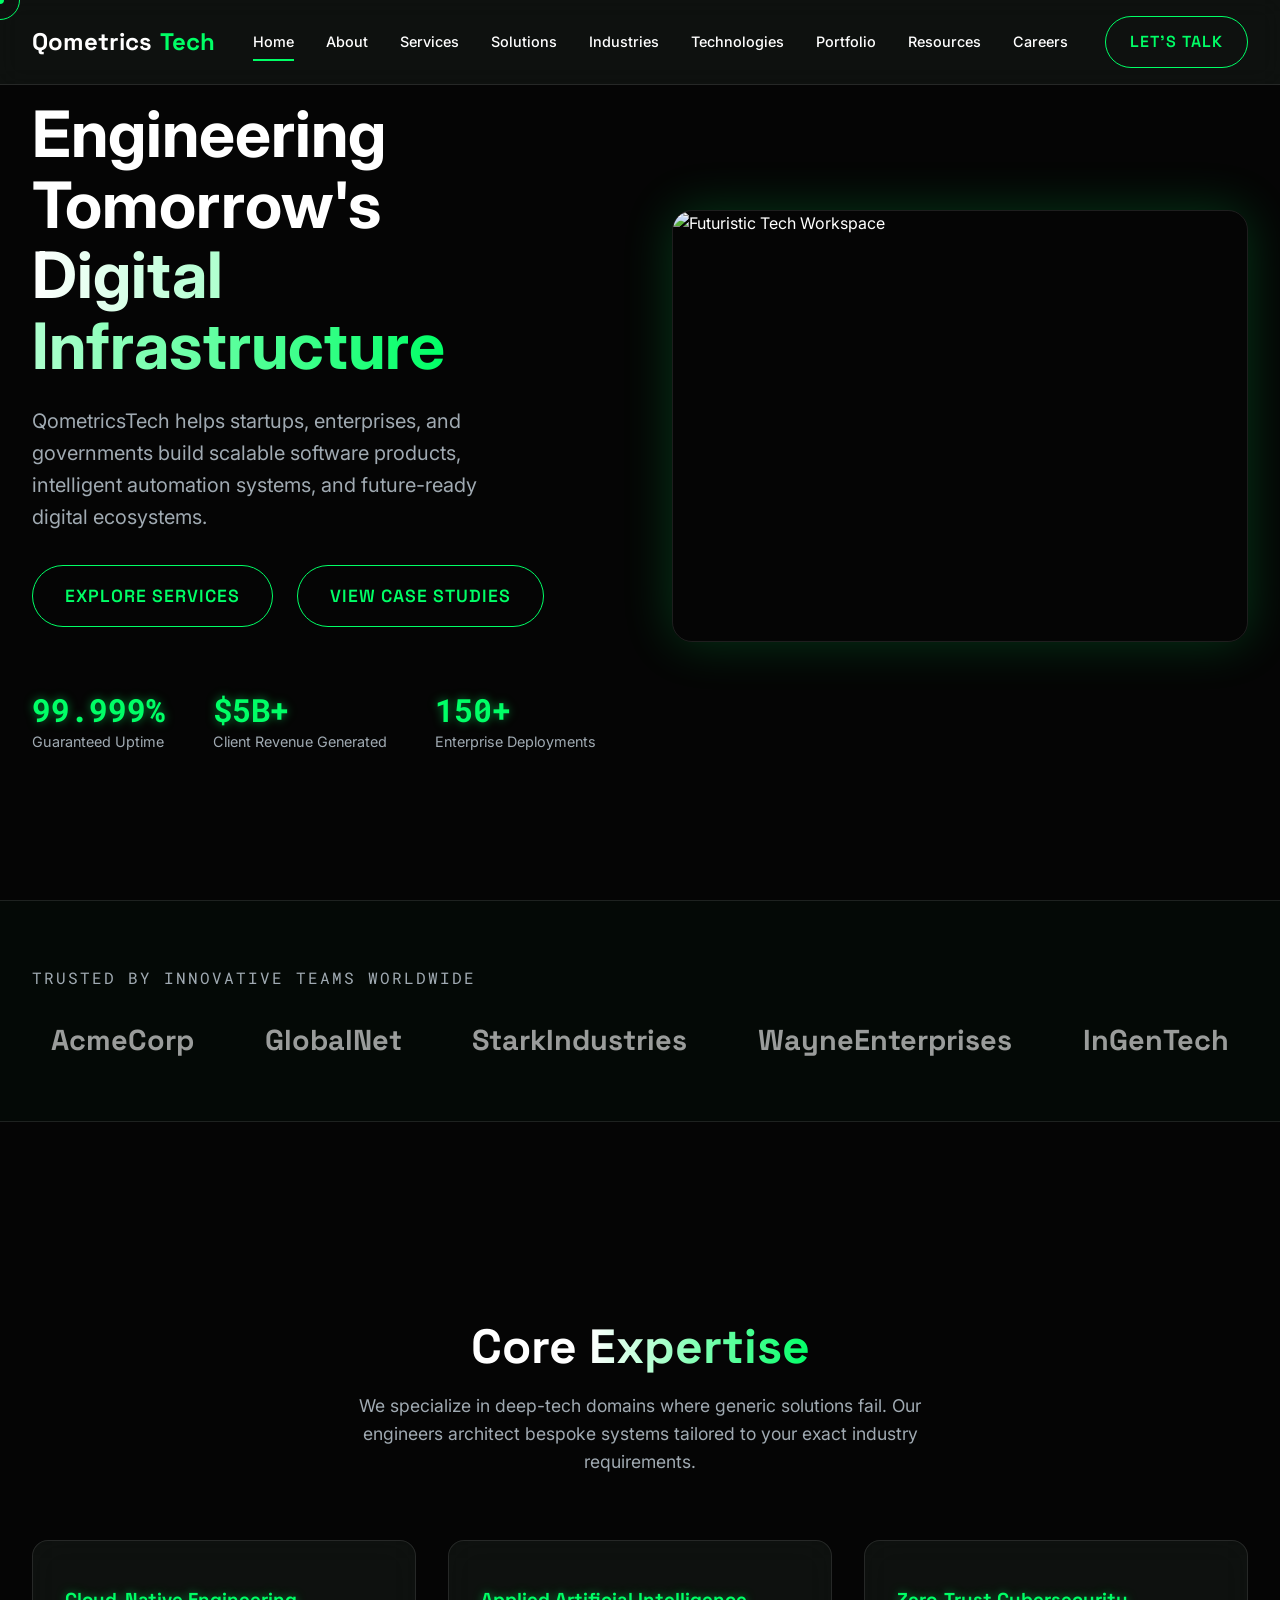
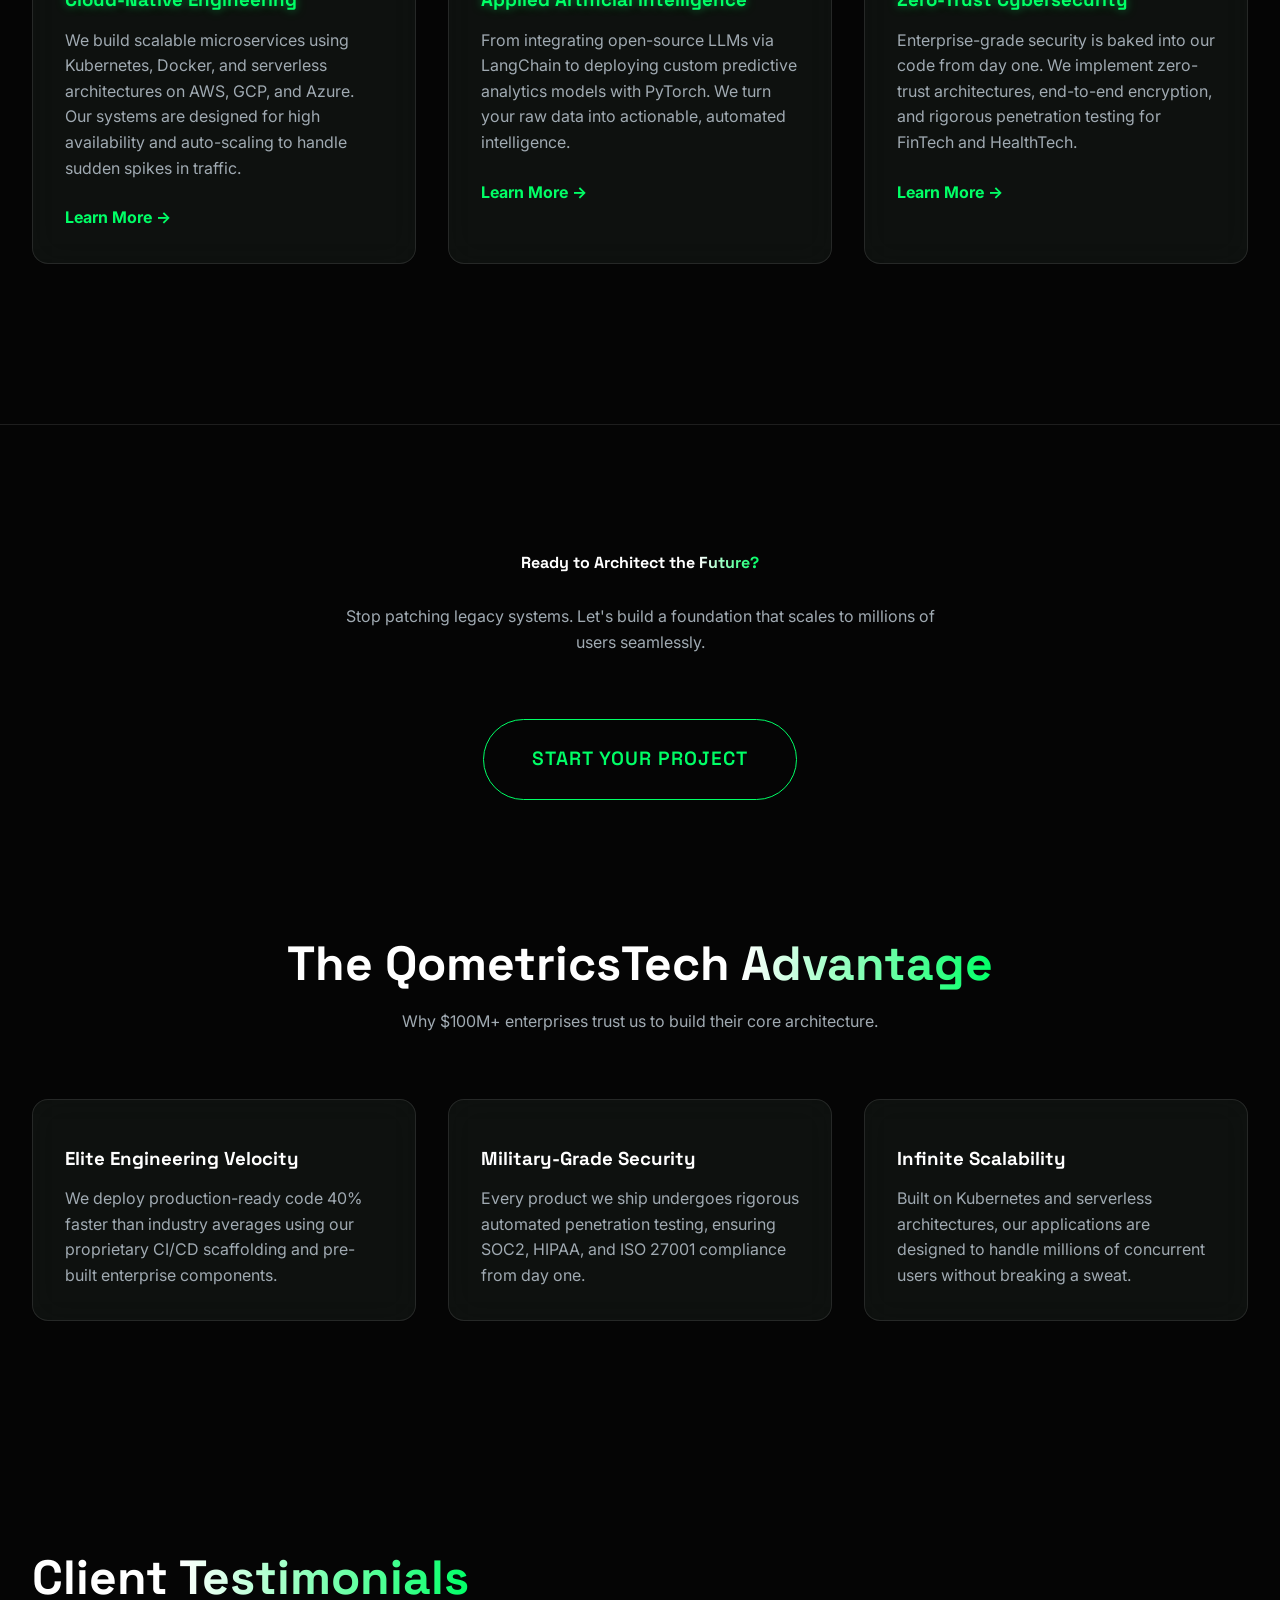
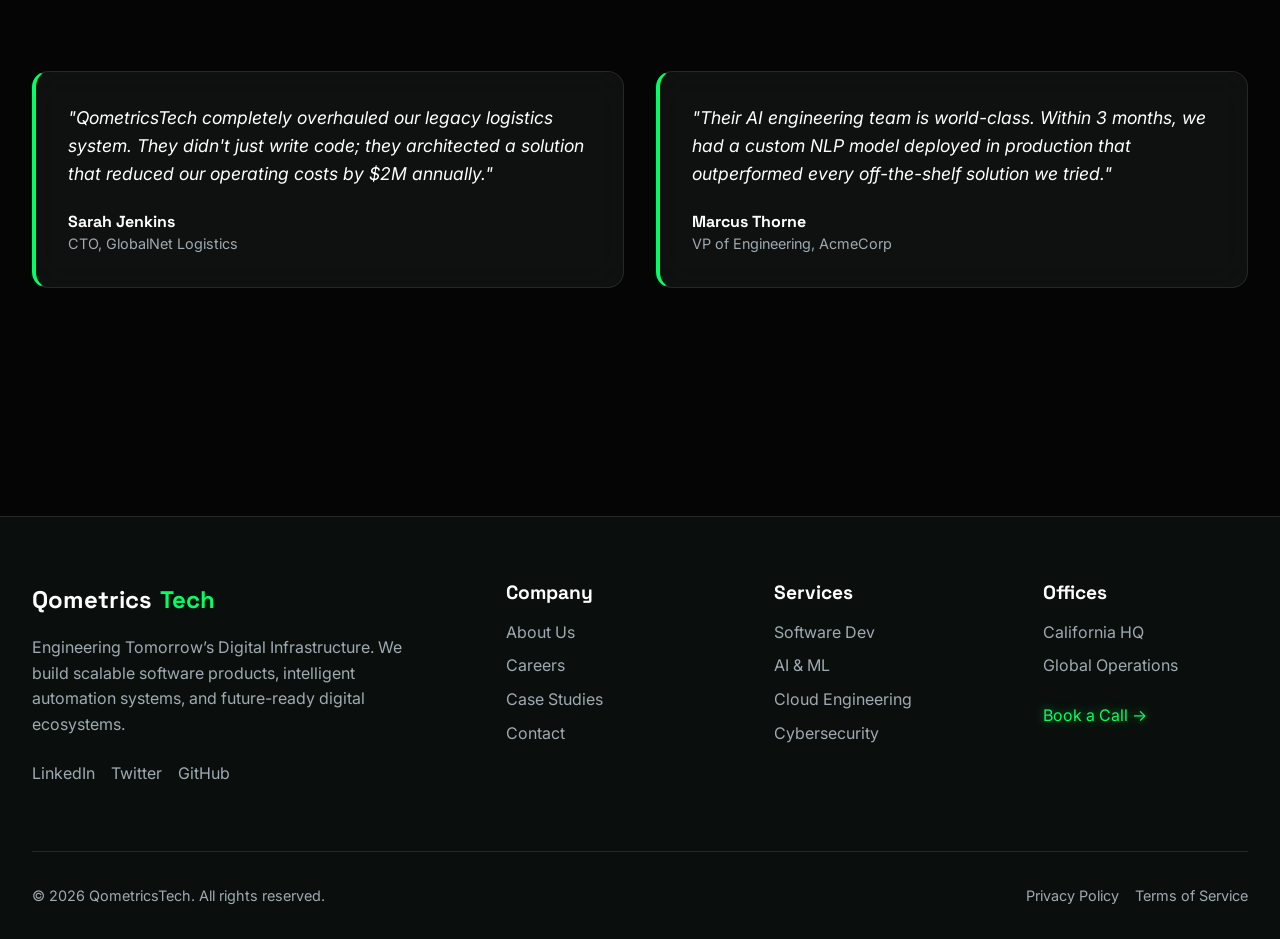
==== index.html @ 55147056 "Implement realistic Unsplash images, remove leadership team, and redesign Careers page" ====
<!DOCTYPE html>
<html lang="en">
<head>
  <meta charset="UTF-8">
  <meta name="viewport" content="width=device-width, initial-scale=1.0">
  <title>QometricsTech | Engineering Tomorrow's Digital Infrastructure</title>
  
  <!-- CSS Links -->
  <link rel="stylesheet" href="assets/css/variables.css">
  <link rel="stylesheet" href="assets/css/base.css">
  <link rel="stylesheet" href="assets/css/layout.css">
  <link rel="stylesheet" href="assets/css/components.css">
  <link rel="stylesheet" href="assets/css/animations.css">
  
  <!-- Scripts: GSAP & tsParticles (CDN) -->
  <script src="https://cdnjs.cloudflare.com/ajax/libs/gsap/3.12.2/gsap.min.js" defer></script>
  <script src="https://cdn.jsdelivr.net/npm/tsparticles-engine@2/tsparticles.engine.min.js" defer></script>
  <script src="https://cdn.jsdelivr.net/npm/tsparticles-basic@2/tsparticles.basic.min.js" defer></script>
  <script src="https://cdn.jsdelivr.net/npm/tsparticles-interaction-particles-links@2/tsparticles.interaction.particles.links.min.js" defer></script>
  <script src="https://cdn.jsdelivr.net/npm/tsparticles@2/tsparticles.bundle.min.js" defer></script>
  
  <!-- Main Scripts -->
  <script src="assets/js/main.js" defer></script>
  <script src="assets/js/particles.js" defer></script>
</head>
<body>

  <!-- Particle Background Container -->
  <div id="tsparticles"></div>

  <!-- Shared Web Component: Header -->
  <qometrics-header></qometrics-header>

  <!-- Hero Section -->
  <section class="hero" style="min-height: 100vh; display: flex; align-items: center; justify-content: center; position: relative; overflow: hidden; padding-top: 80px;">
    <div class="container grid-2" style="align-items: center; gap: 4rem;">
      <div class="hero-content reveal stagger-1" style="z-index: 10;">
        <h1 style="font-size: 4rem; line-height: 1.1; margin-bottom: 1.5rem; font-family: var(--font-display);">
          Engineering Tomorrow's<br>
          <span class="gradient-text">Digital Infrastructure</span>
        </h1>
        <p class="text-muted" style="font-size: 1.25rem; margin-bottom: 2rem; max-width: 500px; line-height: 1.6;">
          QometricsTech helps startups, enterprises, and governments build scalable software products, intelligent automation systems, and future-ready digital ecosystems.
        </p>
        <div style="display: flex; gap: 1.5rem; flex-wrap: wrap;">
          <a href="services.html" class="btn-primary" style="padding: 1rem 2rem; font-size: 1.1rem;">Explore Services</a>
          <a href="portfolio.html" class="btn-primary" style="padding: 1rem 2rem; font-size: 1.1rem; background: transparent; border: 1px solid var(--color-neon-green);">View Case Studies</a>
        </div>
        
        <div class="hero-stats" style="display: flex; gap: 3rem; margin-top: 4rem;">
          <div>
            <h3 class="text-neon" style="font-size: 2rem; font-family: var(--font-code);">99.999%</h3>
            <p class="text-muted" style="font-size: 0.9rem;">Guaranteed Uptime</p>
          </div>
          <div>
            <h3 class="text-neon" style="font-size: 2rem; font-family: var(--font-code);">$5B+</h3>
            <p class="text-muted" style="font-size: 0.9rem;">Client Revenue Generated</p>
          </div>
          <div>
            <h3 class="text-neon" style="font-size: 2rem; font-family: var(--font-code);">150+</h3>
            <p class="text-muted" style="font-size: 0.9rem;">Enterprise Deployments</p>
          </div>
        </div>
      </div>
      
      <div class="hero-graphic reveal stagger-2" style="position: relative; z-index: 10; display: flex; justify-content: center; animation: float 6s ease-in-out infinite;">
        <img src="https://images.unsplash.com/photo-1550751827-4bd374c3f58b?auto=format&fit=crop&w=1200&q=80" alt="Futuristic Tech Workspace" style="width: 100%; max-width: 600px; border-radius: 20px; box-shadow: 0 0 50px rgba(0,255,102,0.2); border: 1px solid var(--color-border-glass); object-fit: cover; aspect-ratio: 4/3;">
      </div>
    </div>
  </section>
  <!-- Trusted By Section -->
  <section style="padding: 4rem 0; border-top: 1px solid var(--color-border-glass); border-bottom: 1px solid var(--color-border-glass); background: rgba(0, 255, 102, 0.02);">
    <div class="container text-center reveal">
      <p class="text-muted" style="margin-bottom: 2rem; font-family: var(--font-code); text-transform: uppercase; letter-spacing: 2px;">Trusted by innovative teams worldwide</p>
      <div style="display: flex; justify-content: space-around; flex-wrap: wrap; gap: 2rem; opacity: 0.6; filter: grayscale(100%);">
        <h3 style="font-size: 1.8rem;">AcmeCorp</h3>
        <h3 style="font-size: 1.8rem;">GlobalNet</h3>
        <h3 style="font-size: 1.8rem;">StarkIndustries</h3>
        <h3 style="font-size: 1.8rem;">WayneEnterprises</h3>
        <h3 style="font-size: 1.8rem;">InGenTech</h3>
      </div>
    </div>
  </section>

  <!-- Why Choose Us -->
  <section style="padding-top: 100px;">
    <!-- Expanded Services Preview -->
  <section style="padding: 6rem 0; background: var(--color-bg-deep);">
    <div class="container">
      <div class="reveal" style="text-align: center; margin-bottom: 4rem;">
        <h2 style="font-size: 3rem; margin-bottom: 1rem;">Core <span class="gradient-text">Expertise</span></h2>
        <p class="text-muted" style="max-width: 600px; margin: 0 auto; font-size: 1.1rem;">We specialize in deep-tech domains where generic solutions fail. Our engineers architect bespoke systems tailored to your exact industry requirements.</p>
      </div>
      <div class="grid-3" style="margin-bottom: 4rem;">
        <div class="glass-card reveal stagger-1">
          <div style="font-size: 2.5rem; margin-bottom: 1rem;"></div>
          <h3 class="text-neon" style="margin-bottom: 1rem;">Cloud-Native Engineering</h3>
          <p class="text-muted" style="margin-bottom: 1.5rem;">We build scalable microservices using Kubernetes, Docker, and serverless architectures on AWS, GCP, and Azure. Our systems are designed for high availability and auto-scaling to handle sudden spikes in traffic.</p>
          <a href="services.html" class="hover-neon" style="color: var(--color-neon-green); font-weight: bold;">Learn More →</a>
        </div>
        <div class="glass-card reveal stagger-2">
          <div style="font-size: 2.5rem; margin-bottom: 1rem;"></div>
          <h3 class="text-neon" style="margin-bottom: 1rem;">Applied Artificial Intelligence</h3>
          <p class="text-muted" style="margin-bottom: 1.5rem;">From integrating open-source LLMs via LangChain to deploying custom predictive analytics models with PyTorch. We turn your raw data into actionable, automated intelligence.</p>
          <a href="services.html" class="hover-neon" style="color: var(--color-neon-green); font-weight: bold;">Learn More →</a>
        </div>
        <div class="glass-card reveal stagger-3">
          <div style="font-size: 2.5rem; margin-bottom: 1rem;"></div>
          <h3 class="text-neon" style="margin-bottom: 1rem;">Zero-Trust Cybersecurity</h3>
          <p class="text-muted" style="margin-bottom: 1.5rem;">Enterprise-grade security is baked into our code from day one. We implement zero-trust architectures, end-to-end encryption, and rigorous penetration testing for FinTech and HealthTech.</p>
          <a href="services.html" class="hover-neon" style="color: var(--color-neon-green); font-weight: bold;">Learn More →</a>
        </div>
      </div>
    </div>
  </section>

  <!-- CTA Section -->
  <section class="cta-section" style="padding: var(--space-xl) 0; text-align: center; border-top: 1px solid var(--color-border-glass);">
    <div class="container reveal">
      <h2 style="font-size: var(--font-size-3xl); margin-bottom: var(--space-md);">Ready to Architect the <span class="gradient-text">Future?</span></h2>
      <p class="text-muted" style="max-width: 600px; margin: 0 auto var(--space-lg) auto;">Stop patching legacy systems. Let's build a foundation that scales to millions of users seamlessly.</p>
      <a href="lets-talk.html" class="btn-primary" style="padding: 1.5rem 3rem; font-size: 1.2rem;">Start Your Project</a>
    </div>
  </section>

    <div class="container">
      <div class="reveal" style="text-align: center; margin-bottom: 4rem;">
        <h2 style="font-size: 3rem; margin-bottom: 1rem;">The QometricsTech <span class="gradient-text">Advantage</span></h2>
        <p class="text-muted" style="max-width: 600px; margin: 0 auto;">Why $100M+ enterprises trust us to build their core architecture.</p>
      </div>

      <div class="grid-3">
        <div class="glass-card reveal stagger-1">
          <div style="font-size: 2.5rem; margin-bottom: 1rem; color: var(--color-neon-green);"></div>
          <h3 style="margin-bottom: 1rem;">Elite Engineering Velocity</h3>
          <p class="text-muted">We deploy production-ready code 40% faster than industry averages using our proprietary CI/CD scaffolding and pre-built enterprise components.</p>
        </div>
        <div class="glass-card reveal stagger-2">
          <div style="font-size: 2.5rem; margin-bottom: 1rem; color: var(--color-neon-green);"></div>
          <h3 style="margin-bottom: 1rem;">Military-Grade Security</h3>
          <p class="text-muted">Every product we ship undergoes rigorous automated penetration testing, ensuring SOC2, HIPAA, and ISO 27001 compliance from day one.</p>
        </div>
        <div class="glass-card reveal stagger-3">
          <div style="font-size: 2.5rem; margin-bottom: 1rem; color: var(--color-neon-green);"></div>
          <h3 style="margin-bottom: 1rem;">Infinite Scalability</h3>
          <p class="text-muted">Built on Kubernetes and serverless architectures, our applications are designed to handle millions of concurrent users without breaking a sweat.</p>
        </div>
      </div>
    </div>
  </section>

  <!-- Testimonials -->
  <section style="padding: 100px 0;">
    <div class="container">
      <div class="reveal" style="margin-bottom: 4rem;">
        <h2 style="font-size: 3rem;">Client <span class="gradient-text">Testimonials</span></h2>
      </div>

      <div class="grid-2">
        <div class="glass-card reveal stagger-1" style="border-left: 4px solid var(--color-neon-green);">
          <p style="font-size: 1.1rem; font-style: italic; margin-bottom: 1.5rem;">"QometricsTech completely overhauled our legacy logistics system. They didn't just write code; they architected a solution that reduced our operating costs by $2M annually."</p>
          <div>
            <h4 style="color: var(--color-text-main);">Sarah Jenkins</h4>
            <p class="text-muted" style="font-size: 0.9rem;">CTO, GlobalNet Logistics</p>
          </div>
        </div>

        <div class="glass-card reveal stagger-2" style="border-left: 4px solid var(--color-neon-green);">
          <p style="font-size: 1.1rem; font-style: italic; margin-bottom: 1.5rem;">"Their AI engineering team is world-class. Within 3 months, we had a custom NLP model deployed in production that outperformed every off-the-shelf solution we tried."</p>
          <div>
            <h4 style="color: var(--color-text-main);">Marcus Thorne</h4>
            <p class="text-muted" style="font-size: 0.9rem;">VP of Engineering, AcmeCorp</p>
          </div>
        </div>
      </div>
    </div>
  </section>

  <style>
    @keyframes scrollText {
      0%, 14% { transform: translateY(0); }
      16%, 30% { transform: translateY(-40px); }
      33%, 47% { transform: translateY(-80px); }
      50%, 64% { transform: translateY(-120px); }
      66%, 80% { transform: translateY(-160px); }
      83%, 97% { transform: translateY(-200px); }
      100% { transform: translateY(-240px); }
    }
    @keyframes blink { 0%, 100% { opacity: 1; } 50% { opacity: 0; } }
  </style>

  <!-- Shared Web Component: Footer -->
  <qometrics-footer></qometrics-footer>

</body>
</html>
---- assets/css/variables.css ----
:root {
  /* Colors */
  --color-bg-deep: #050505;
  --color-bg-surface: #0a0f0d;
  --color-bg-glass: rgba(20, 25, 22, 0.6);
  --color-neon-green: #00FF66;
  --color-neon-green-dim: rgba(0, 255, 102, 0.2);
  --color-text-main: #ffffff;
  --color-text-muted: #a0aab2;
  --color-border-glass: rgba(255, 255, 255, 0.1);
  --color-border-neon: rgba(0, 255, 102, 0.5);

  /* Typography */
  --font-heading: 'Space Grotesk', sans-serif;
  --font-body: 'Inter', sans-serif;
  --font-code: 'Roboto Mono', monospace;

  /* Spacing */
  --space-xs: 0.5rem;
  --space-sm: 1rem;
  --space-md: 2rem;
  --space-lg: 4rem;
  --space-xl: 8rem;

  /* Border Radius */
  --radius-sm: 4px;
  --radius-md: 8px;
  --radius-lg: 16px;
  --radius-xl: 24px;
  --radius-pill: 9999px;

  /* Shadows */
  --shadow-neon: 0 0 10px rgba(0, 255, 102, 0.3), 0 0 20px rgba(0, 255, 102, 0.1);
  --shadow-glass: 0 8px 32px 0 rgba(0, 0, 0, 0.37);

  /* Transitions */
  --transition-fast: 0.2s ease;
  --transition-normal: 0.3s cubic-bezier(0.4, 0, 0.2, 1);
  --transition-slow: 0.6s cubic-bezier(0.22, 1, 0.36, 1);
}

/* Base resets in variables file for brevity or separate base file */
---- assets/css/base.css ----
@import url('https://fonts.googleapis.com/css2?family=Inter:wght@300;400;500;600&family=Roboto+Mono&family=Space+Grotesk:wght@400;500;600;700&display=swap');

* {
  margin: 0;
  padding: 0;
  box-sizing: border-box;
}

body {
  background-color: var(--color-bg-deep);
  color: var(--color-text-main);
  font-family: var(--font-body);
  line-height: 1.6;
  overflow-x: hidden;
  cursor: none; /* For custom cursor */
}

h1, h2, h3, h4, h5, h6 {
  font-family: var(--font-heading);
  font-weight: 700;
  line-height: 1.2;
}

a {
  color: inherit;
  text-decoration: none;
  transition: var(--transition-fast);
  cursor: none; /* Custom cursor handles clicks */
}

ul {
  list-style: none;
}

img {
  max-width: 100%;
  height: auto;
  display: block;
}

.container {
  width: 100%;
  max-width: 1400px;
  margin: 0 auto;
  padding: 0 var(--space-md);
}

section {
  padding: var(--space-xl) 0;
  position: relative;
}

.text-neon {
  color: var(--color-neon-green);
  text-shadow: 0 0 10px rgba(0, 255, 102, 0.5);
}

.text-muted {
  color: var(--color-text-muted);
}

/* Custom Cursor */
.cursor-dot {
  width: 8px;
  height: 8px;
  background-color: var(--color-neon-green);
  border-radius: 50%;
  position: fixed;
  top: 0;
  left: 0;
  transform: translate(-50%, -50%);
  pointer-events: none;
  z-index: 9999;
  transition: width 0.2s, height 0.2s, background-color 0.2s;
}

.cursor-outline {
  width: 40px;
  height: 40px;
  border: 1px solid var(--color-neon-green);
  border-radius: 50%;
  position: fixed;
  top: 0;
  left: 0;
  transform: translate(-50%, -50%);
  pointer-events: none;
  z-index: 9998;
  transition: width 0.2s, height 0.2s, background-color 0.2s;
  transition-duration: 0.1s;
  transition-timing-function: ease-out;
}

.cursor-hover .cursor-dot {
  width: 12px;
  height: 12px;
  background-color: transparent;
  border: 2px solid var(--color-neon-green);
}

.cursor-hover .cursor-outline {
  width: 60px;
  height: 60px;
  background-color: var(--color-neon-green-dim);
}

#tsparticles {
  position: fixed;
  top: 0;
  left: 0;
  width: 100%;
  height: 100%;
  z-index: -1;
  pointer-events: none;
}
---- assets/css/layout.css ----
/* Layout components: Header, Footer, Glass Cards */

/* Header */
header {
  position: fixed;
  top: 0;
  left: 0;
  width: 100%;
  z-index: 1000;
  background: var(--color-bg-glass);
  backdrop-filter: blur(12px);
  -webkit-backdrop-filter: blur(12px);
  border-bottom: 1px solid var(--color-border-glass);
  padding: var(--space-sm) 0;
  transition: var(--transition-normal);
}

.nav-container {
  display: flex;
  justify-content: space-between;
  align-items: center;
}

.logo {
  font-family: var(--font-heading);
  font-size: 1.5rem;
  font-weight: 700;
  color: var(--color-text-main);
  display: flex;
  align-items: center;
  gap: 0.5rem;
}

.logo span {
  color: var(--color-neon-green);
}

.nav-links {
  display: flex;
  gap: var(--space-md);
  align-items: center;
}

.mobile-menu-btn {
  display: none;
  background: none;
  border: none;
  color: var(--color-text-main);
  font-size: 1.5rem;
  cursor: none;
  z-index: 1001;
}

@media (max-width: 768px) {
  .mobile-menu-btn {
    display: block;
  }
  
  .nav-links {
    position: fixed;
    top: 0;
    right: -100%;
    width: 100%;
    height: 100vh;
    background: var(--color-bg-deep);
    flex-direction: column;
    justify-content: center;
    align-items: center;
    gap: var(--space-lg);
    transition: var(--transition-normal);
    z-index: 1000;
  }
  
  .nav-links.mobile-active {
    right: 0;
  }
  
  .nav-link {
    font-size: 1.5rem;
  }
  
  .btn-primary.desktop-only {
    display: none; 
  }
  
  .mobile-only {
    display: block !important;
  }
}

.mobile-only {
  display: none !important;
}

.nav-link {
  font-size: 0.9rem;
  font-weight: 500;
  position: relative;
  padding: 0.5rem 0;
}

.nav-link::after {
  content: '';
  position: absolute;
  bottom: 0;
  left: 0;
  width: 0%;
  height: 2px;
  background-color: var(--color-neon-green);
  transition: var(--transition-normal);
}

.nav-link:hover::after,
.nav-link.active::after {
  width: 100%;
}

.btn-primary {
  display: inline-block;
  padding: 0.75rem 1.5rem;
  background-color: transparent;
  color: var(--color-neon-green);
  border: 1px solid var(--color-neon-green);
  border-radius: var(--radius-pill);
  font-family: var(--font-heading);
  font-weight: 600;
  text-transform: uppercase;
  letter-spacing: 1px;
  transition: var(--transition-normal);
  position: relative;
  overflow: hidden;
  z-index: 1;
}

.btn-primary::before {
  content: '';
  position: absolute;
  top: 0;
  left: 0;
  width: 0%;
  height: 100%;
  background-color: var(--color-neon-green);
  transition: var(--transition-normal);
  z-index: -1;
}

.btn-primary:hover {
  color: var(--color-bg-deep);
  box-shadow: var(--shadow-neon);
}

.btn-primary:hover::before {
  width: 100%;
}

/* Glass Cards */
.glass-card {
  background: var(--color-bg-glass);
  backdrop-filter: blur(16px);
  -webkit-backdrop-filter: blur(16px);
  border: 1px solid var(--color-border-glass);
  border-radius: var(--radius-lg);
  padding: var(--space-md);
  transition: var(--transition-normal);
  position: relative;
  overflow: hidden;
}

.glass-card::before {
  content: '';
  position: absolute;
  top: 0;
  left: 0;
  width: 100%;
  height: 1px;
  background: linear-gradient(90deg, transparent, var(--color-neon-green), transparent);
  opacity: 0;
  transition: var(--transition-normal);
}

.glass-card:hover {
  transform: translateY(-5px);
  border-color: var(--color-border-neon);
  box-shadow: var(--shadow-neon);
}

.glass-card:hover::before {
  opacity: 1;
}

/* Footer */
footer {
  background: var(--color-bg-surface);
  border-top: 1px solid var(--color-border-glass);
  padding: var(--space-lg) 0 var(--space-md);
  margin-top: var(--space-xl);
}

.footer-grid {
  display: grid;
  grid-template-columns: 2fr 1fr 1fr 1fr;
  gap: var(--space-lg);
  margin-bottom: var(--space-lg);
}

.footer-heading {
  font-size: 1.2rem;
  margin-bottom: var(--space-sm);
  color: var(--color-text-main);
}

.footer-links {
  display: flex;
  flex-direction: column;
  gap: 0.5rem;
}

.footer-link {
  color: var(--color-text-muted);
}

.footer-link:hover {
  color: var(--color-neon-green);
  padding-left: 5px;
}

.footer-bottom {
  display: flex;
  justify-content: space-between;
  align-items: center;
  padding-top: var(--space-md);
  border-top: 1px solid var(--color-border-glass);
  color: var(--color-text-muted);
  font-size: 0.9rem;
}
---- assets/css/animations.css ----
/* Animations & Utilities */

.reveal {
  opacity: 0;
  transform: translateY(30px);
  transition: all 0.8s cubic-bezier(0.5, 0, 0, 1);
}

.reveal.active {
  opacity: 1;
  transform: translateY(0);
}

.stagger-1 { transition-delay: 0.1s; }
.stagger-2 { transition-delay: 0.2s; }
.stagger-3 { transition-delay: 0.3s; }
.stagger-4 { transition-delay: 0.4s; }

/* Rotating Sphere/Tech Orbit (For Technologies Page) */
.orbit-container {
  position: relative;
  width: 400px;
  height: 400px;
  margin: 0 auto;
  perspective: 1000px;
  transform-style: preserve-3d;
  animation: orbitRotate 20s linear infinite;
}

@keyframes orbitRotate {
  0% { transform: rotateY(0deg) rotateX(10deg); }
  100% { transform: rotateY(360deg) rotateX(10deg); }
}

.tech-icon {
  position: absolute;
  width: 60px;
  height: 60px;
  background: var(--color-bg-glass);
  border: 1px solid var(--color-border-neon);
  border-radius: 50%;
  display: flex;
  justify-content: center;
  align-items: center;
  font-size: 1.5rem;
  box-shadow: var(--shadow-neon);
  /* Orbit positioning done via inline styles or JS */
}

/* Gradient Text */
.gradient-text {
  background: linear-gradient(90deg, #fff, var(--color-neon-green));
  -webkit-background-clip: text;
  -webkit-text-fill-color: transparent;
  background-clip: text;
}

/* Grid Layouts */
.grid-2 { display: grid; grid-template-columns: repeat(2, 1fr); gap: var(--space-md); }
.grid-3 { display: grid; grid-template-columns: repeat(3, 1fr); gap: var(--space-md); }
.grid-4 { display: grid; grid-template-columns: repeat(4, 1fr); gap: var(--space-md); }

@media (max-width: 992px) {
  .grid-3, .grid-4 { grid-template-columns: repeat(2, 1fr); }
  .footer-grid { grid-template-columns: 1fr 1fr; }
}

@media (max-width: 1024px) {
  .grid-4 { grid-template-columns: repeat(2, 1fr); }
  .grid-3 { grid-template-columns: repeat(2, 1fr); }
}

@media (max-width: 768px) {
  .grid-2, .grid-3, .grid-4 { grid-template-columns: 1fr; }
  .footer-grid { grid-template-columns: 1fr; }
  
  h1 { font-size: 2.5rem !important; }
  h2 { font-size: 2rem !important; }
  .hero-stats { flex-direction: column; gap: 1rem !important; }
  
  :root {
    --space-xl: 4rem;
    --space-lg: 2rem;
  }
}
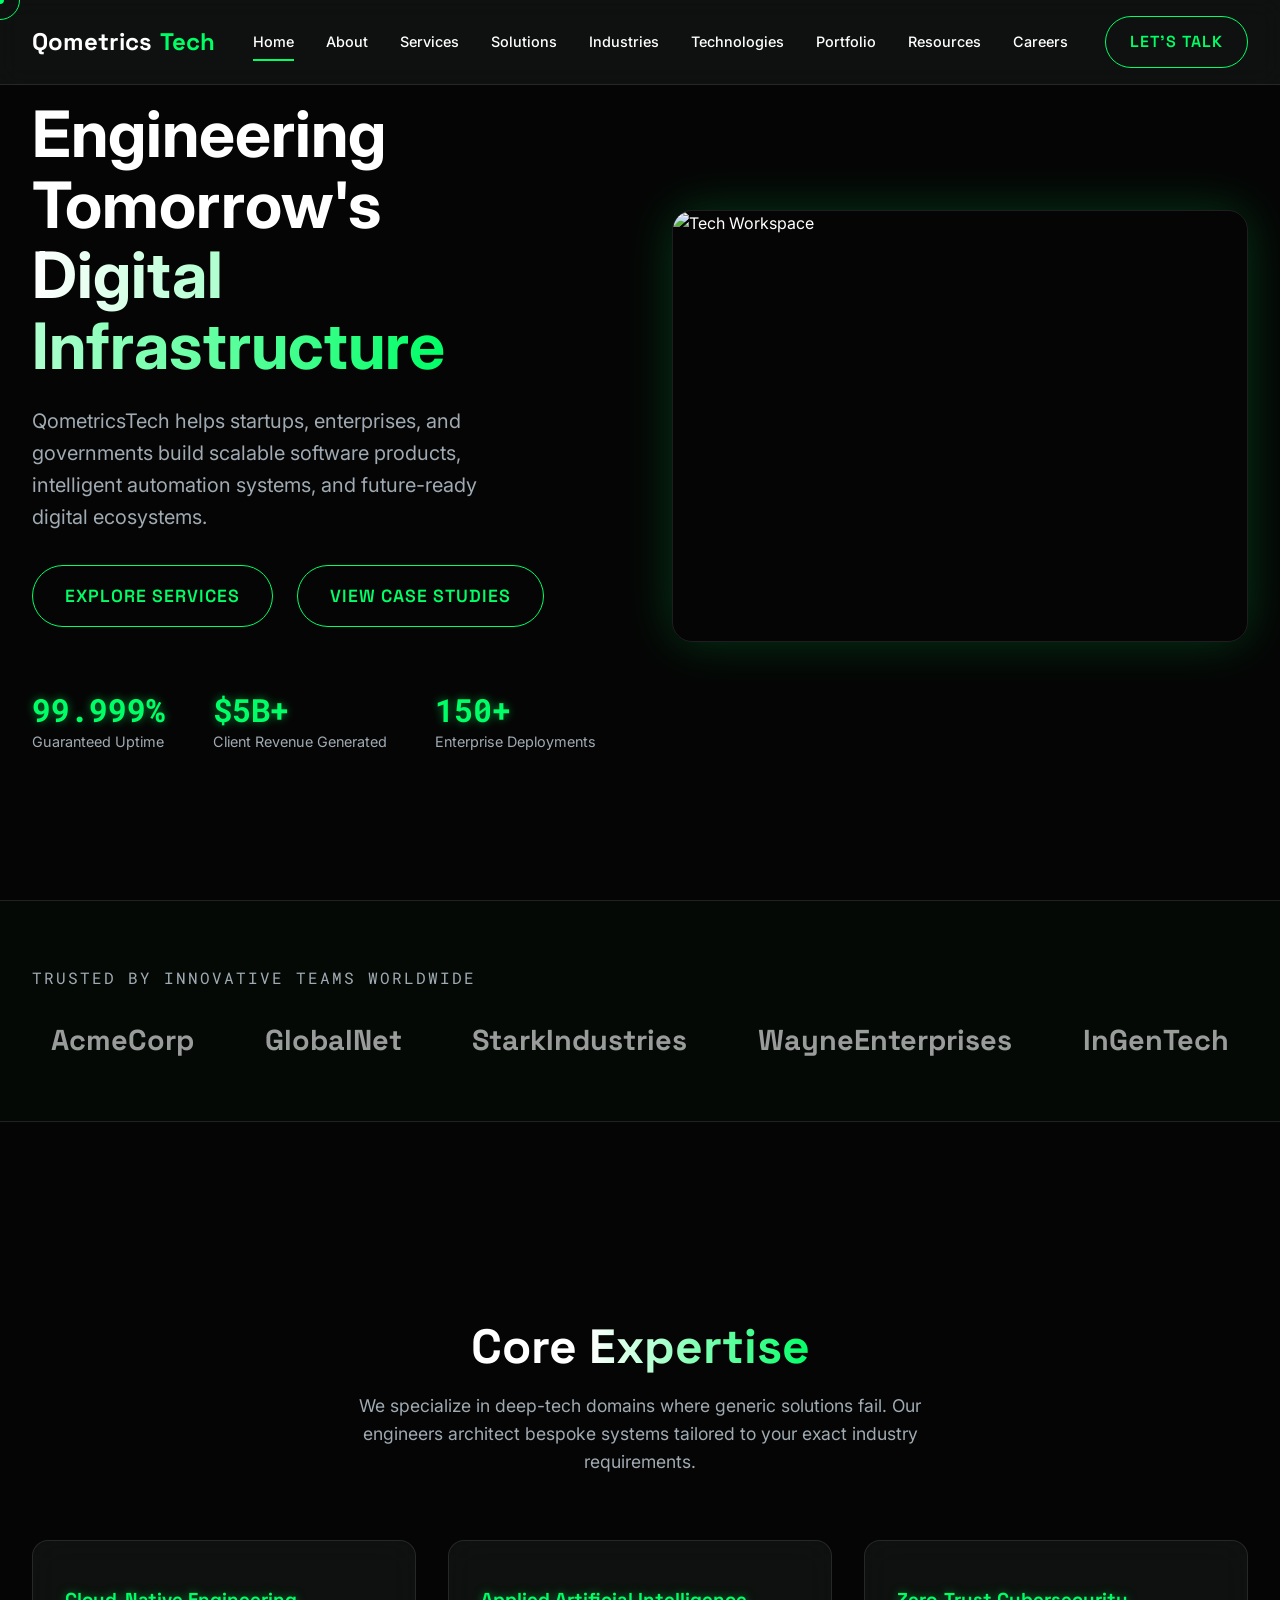
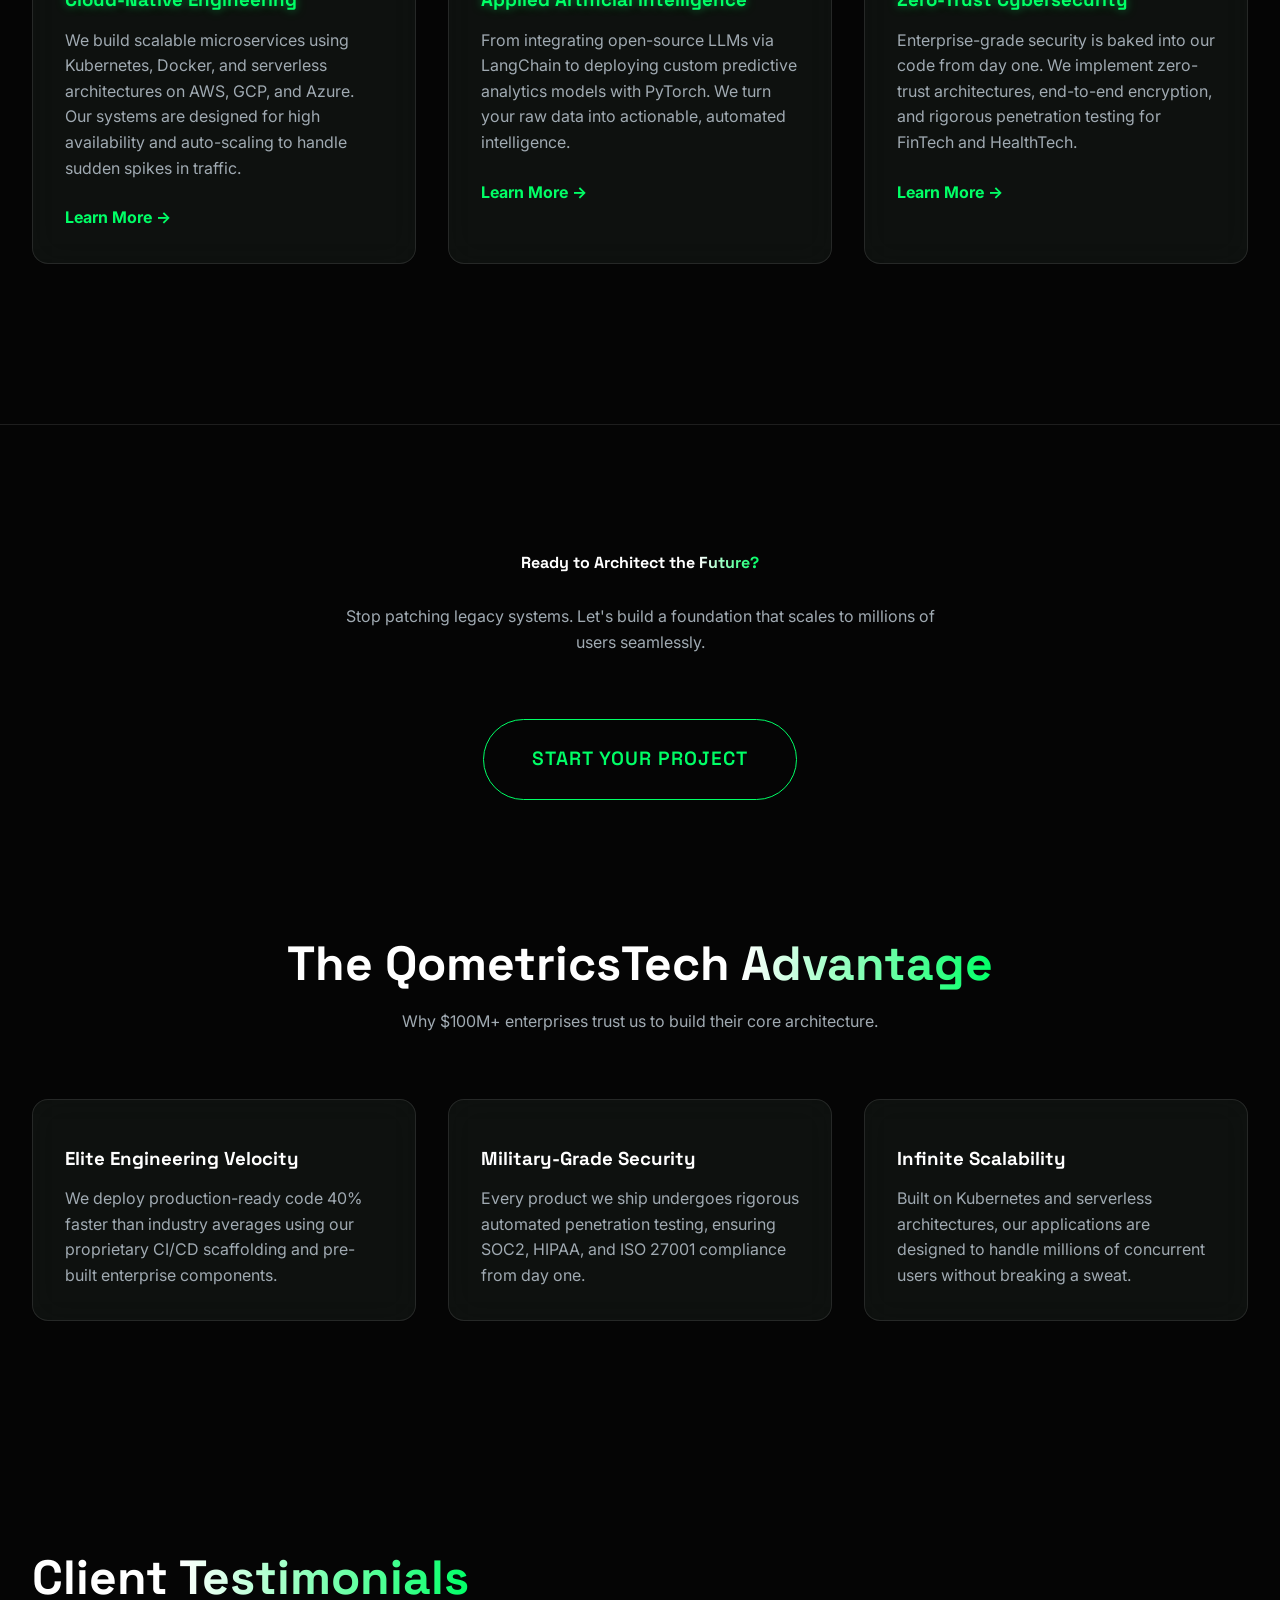
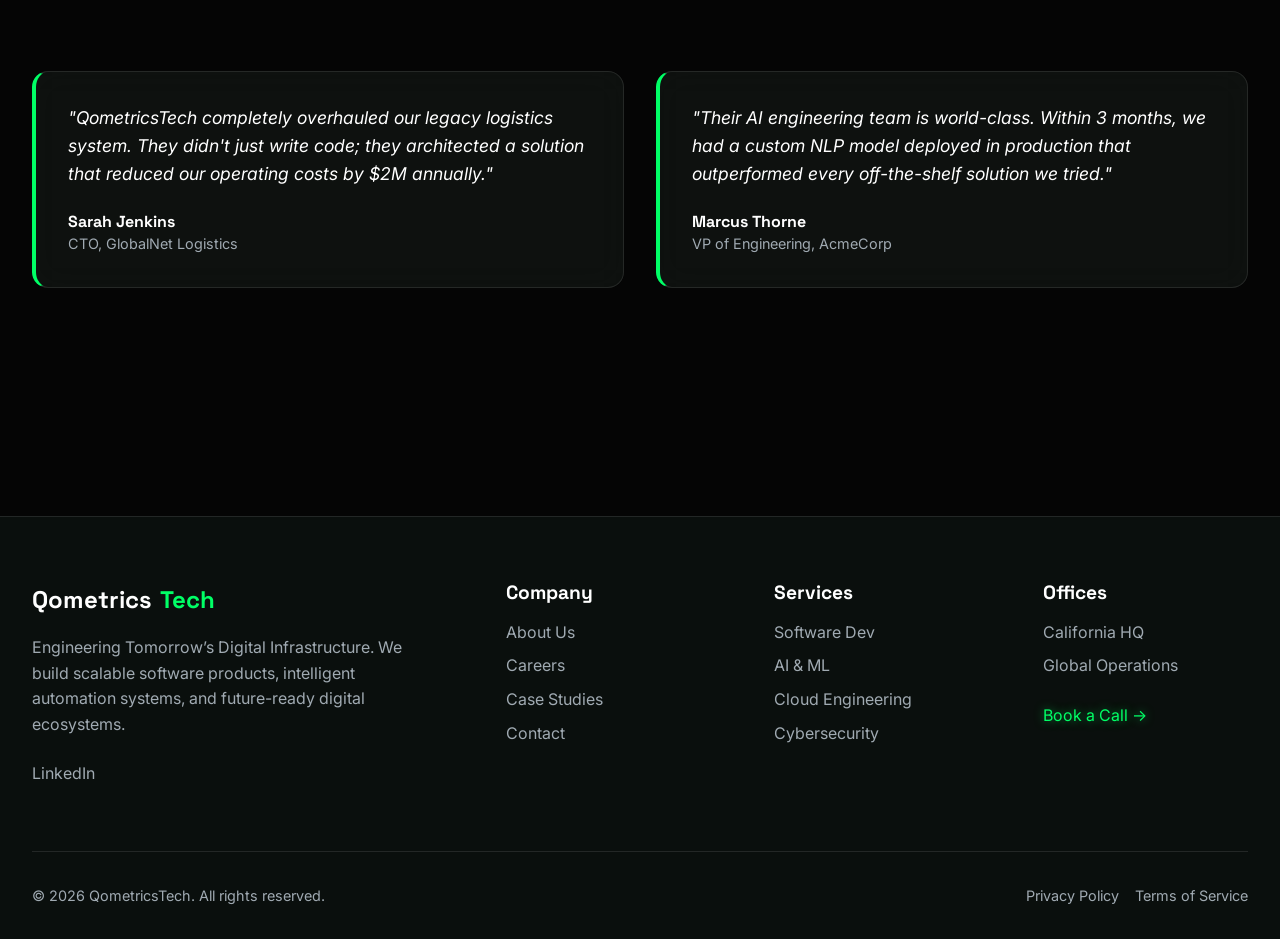
==== commit 065ecd24: "Fix portfolio image, add LinkedIn link, update mobile cursor logic" ====
--- a/index.html
+++ b/index.html
@@ -64,7 +64,7 @@
       </div>
       
       <div class="hero-graphic reveal stagger-2" style="position: relative; z-index: 10; display: flex; justify-content: center; animation: float 6s ease-in-out infinite;">
-        <img src="https://images.unsplash.com/photo-1550751827-4bd374c3f58b?auto=format&fit=crop&w=1200&q=80" alt="Futuristic Tech Workspace" style="width: 100%; max-width: 600px; border-radius: 20px; box-shadow: 0 0 50px rgba(0,255,102,0.2); border: 1px solid var(--color-border-glass); object-fit: cover; aspect-ratio: 4/3;">
+        <img src="https://images.unsplash.com/photo-1531482615713-2afd69097998?auto=format&fit=crop&w=1200&q=80" alt="Tech Workspace" style="width: 100%; max-width: 600px; border-radius: 20px; box-shadow: 0 0 50px rgba(0,255,102,0.2); border: 1px solid var(--color-border-glass); object-fit: cover; aspect-ratio: 4/3;">
       </div>
     </div>
   </section>
--- a/assets/css/animations.css
+++ b/assets/css/animations.css
@@ -74,12 +74,18 @@
   .grid-2, .grid-3, .grid-4 { grid-template-columns: 1fr; }
   .footer-grid { grid-template-columns: 1fr; }
   
-  h1 { font-size: 2.5rem !important; }
-  h2 { font-size: 2rem !important; }
-  .hero-stats { flex-direction: column; gap: 1rem !important; }
-  
+  h1 { font-size: 2.2rem !important; }
+  h2 { font-size: 1.8rem !important; }
+  h3 { font-size: 1.3rem !important; }
+  .hero-stats { flex-direction: column !important; gap: 1rem !important; align-items: center; text-align: center; }
+  .nav-container { flex-direction: row; }
+  section { padding: 3rem 0; }
+  .container { padding: 0 1rem; }
+  div[style*="gap: 3rem"], div[style*="gap: 4rem"] { gap: 1.5rem !important; }
+  div[style*="flex-direction: row"] { flex-direction: column !important; }
   :root {
-    --space-xl: 4rem;
-    --space-lg: 2rem;
+    --space-xl: 3rem;
+    --space-lg: 1.5rem;
+    --space-md: 1rem;
   }
 }
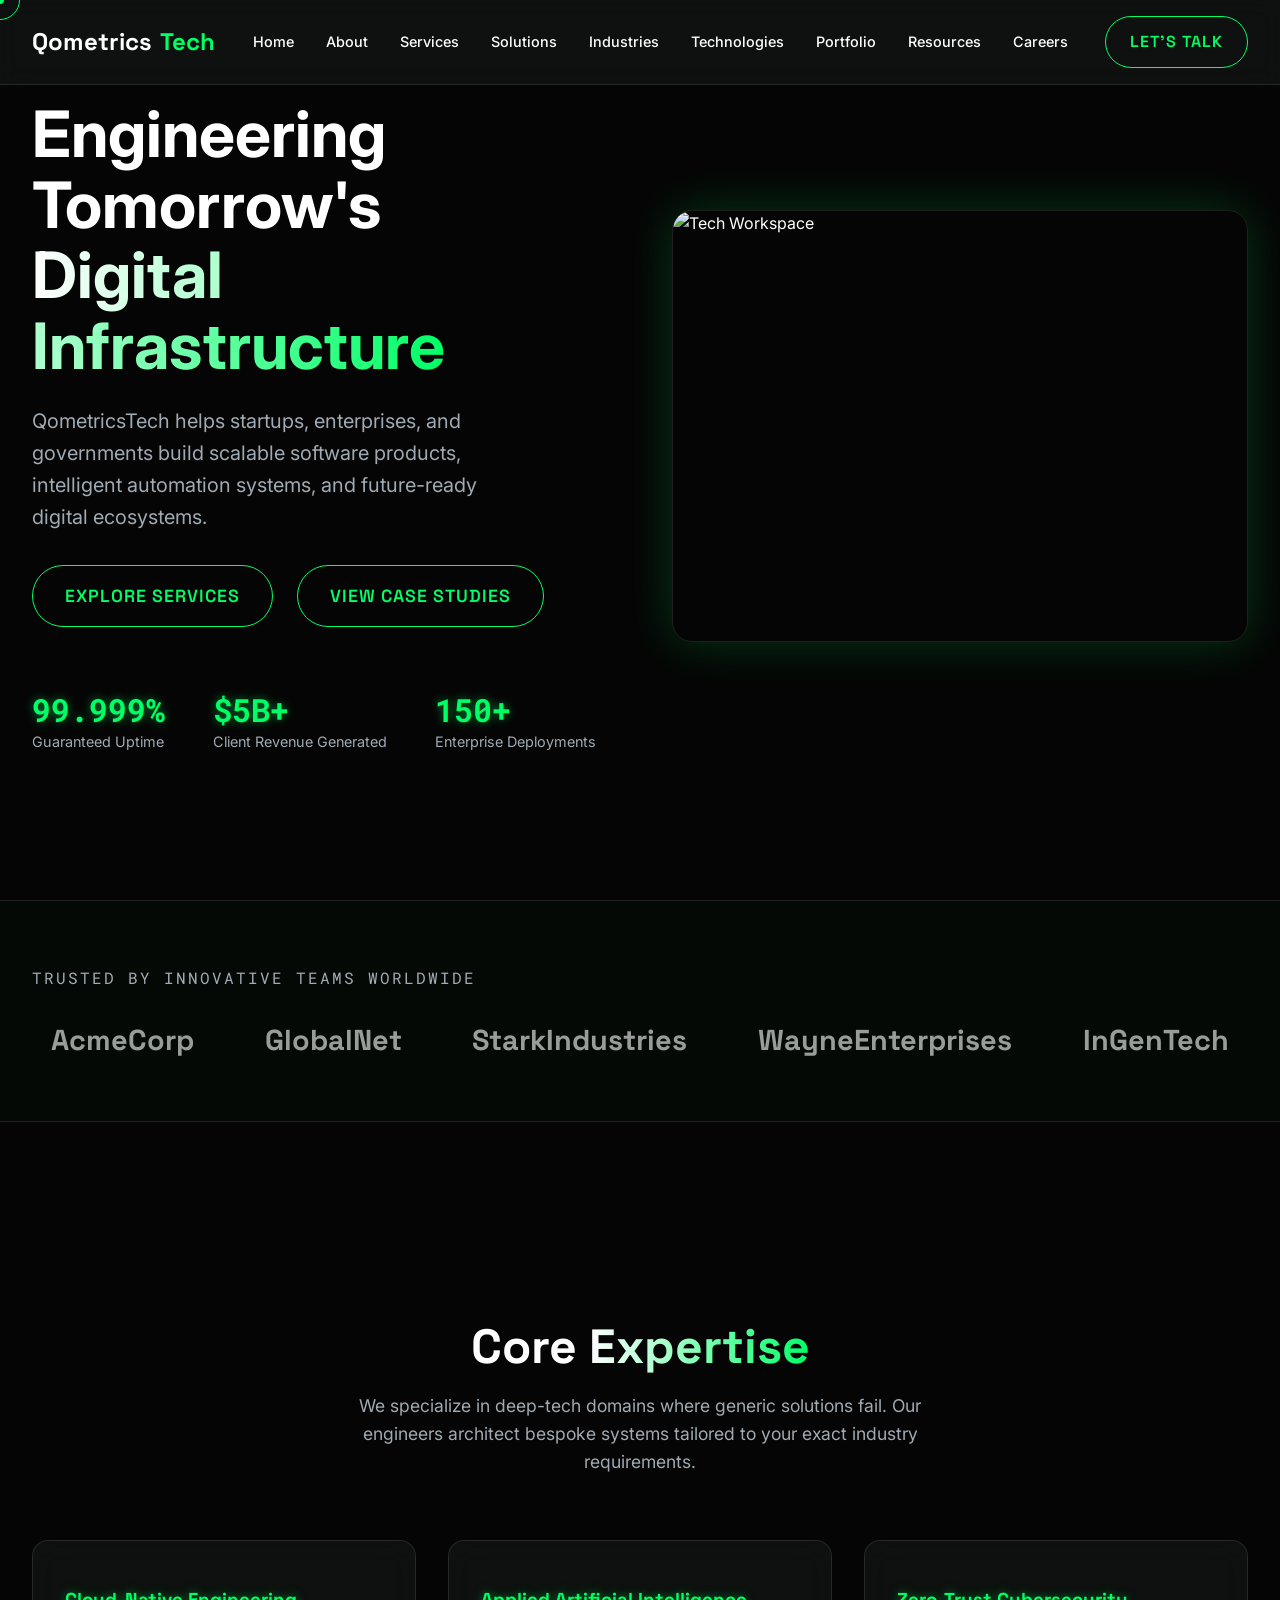
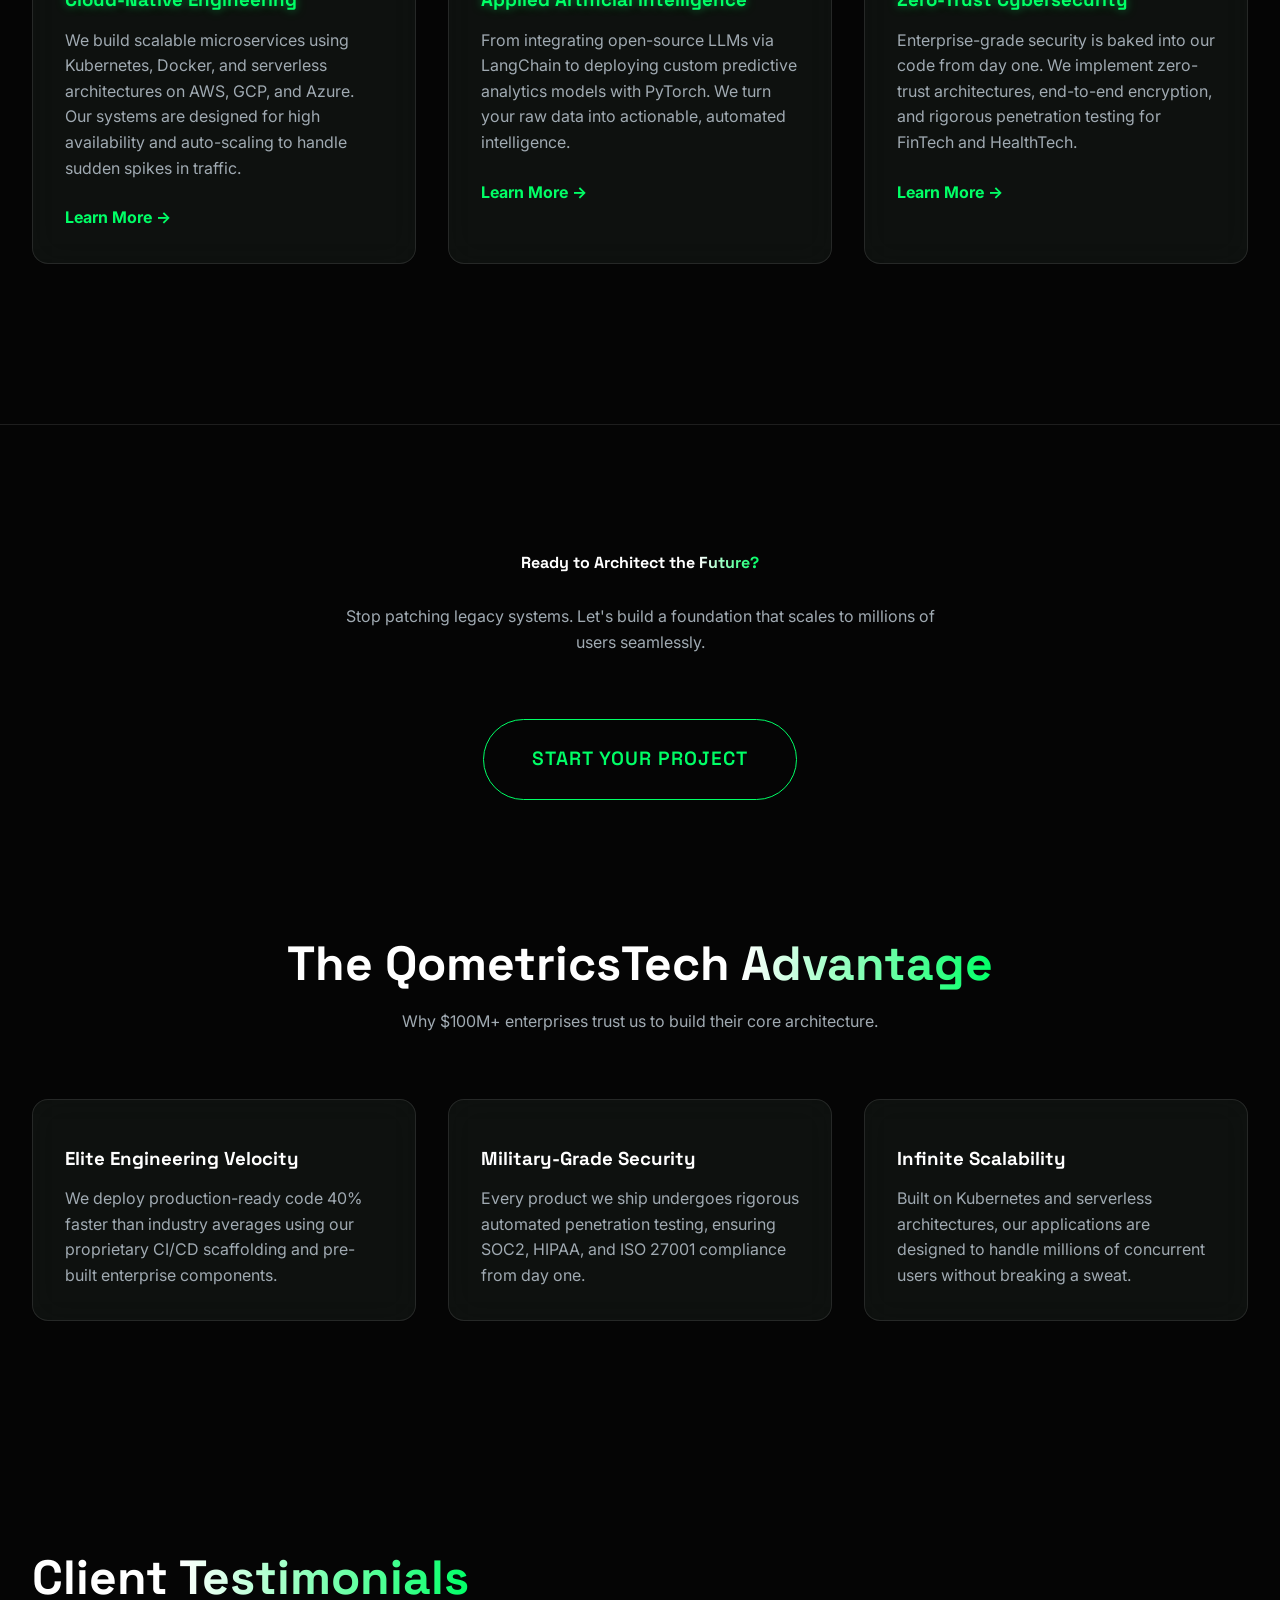
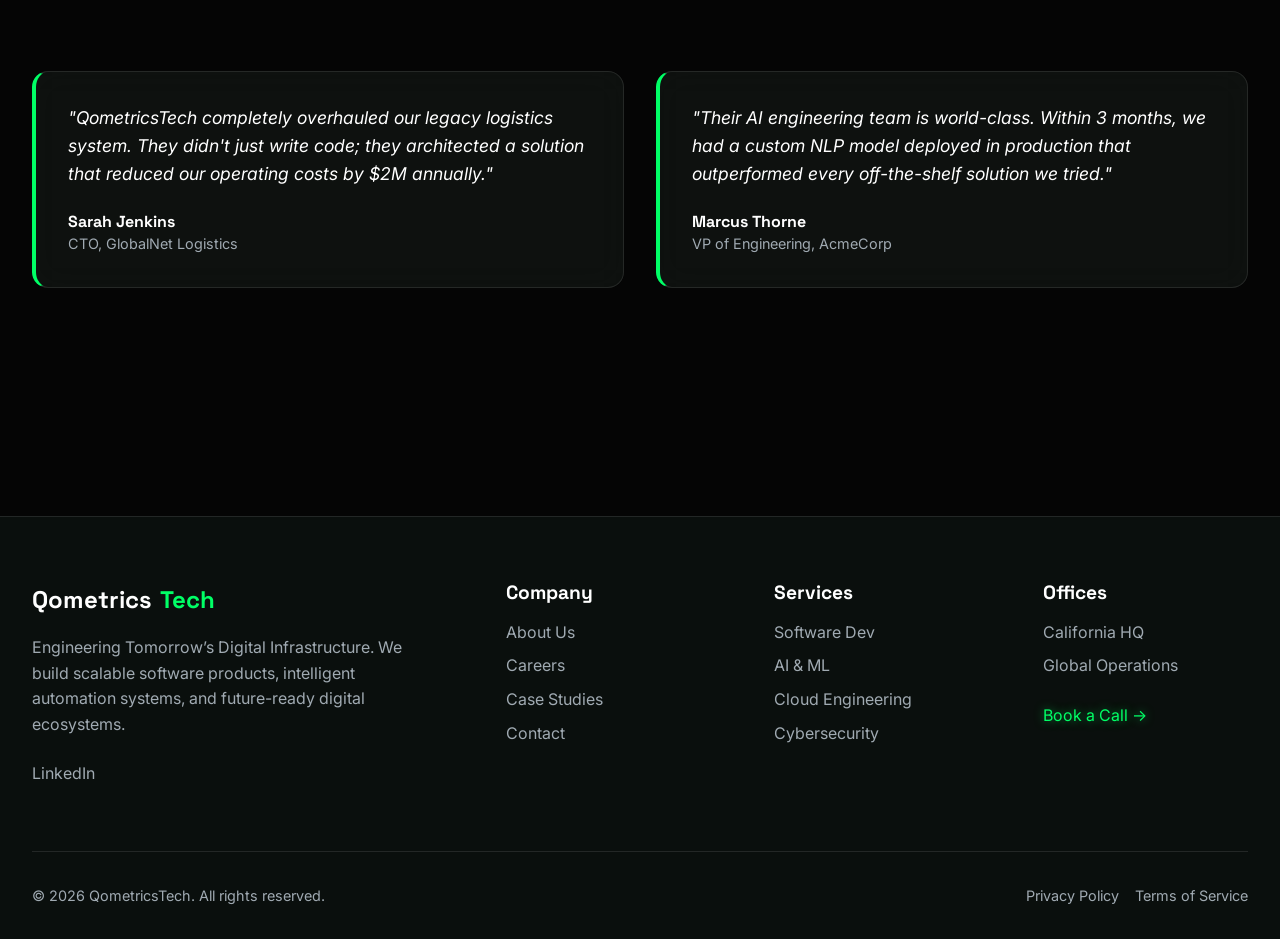
==== commit cbebf1e5: "Convert routing to clean URLs via vercel.json and update internal href links" ====
--- a/index.html
+++ b/index.html
@@ -43,8 +43,8 @@
           QometricsTech helps startups, enterprises, and governments build scalable software products, intelligent automation systems, and future-ready digital ecosystems.
         </p>
         <div style="display: flex; gap: 1.5rem; flex-wrap: wrap;">
-          <a href="services.html" class="btn-primary" style="padding: 1rem 2rem; font-size: 1.1rem;">Explore Services</a>
-          <a href="portfolio.html" class="btn-primary" style="padding: 1rem 2rem; font-size: 1.1rem; background: transparent; border: 1px solid var(--color-neon-green);">View Case Studies</a>
+          <a href="/services" class="btn-primary" style="padding: 1rem 2rem; font-size: 1.1rem;">Explore Services</a>
+          <a href="/portfolio" class="btn-primary" style="padding: 1rem 2rem; font-size: 1.1rem; background: transparent; border: 1px solid var(--color-neon-green);">View Case Studies</a>
         </div>
         
         <div class="hero-stats" style="display: flex; gap: 3rem; margin-top: 4rem;">
@@ -96,19 +96,19 @@
           <div style="font-size: 2.5rem; margin-bottom: 1rem;"></div>
           <h3 class="text-neon" style="margin-bottom: 1rem;">Cloud-Native Engineering</h3>
           <p class="text-muted" style="margin-bottom: 1.5rem;">We build scalable microservices using Kubernetes, Docker, and serverless architectures on AWS, GCP, and Azure. Our systems are designed for high availability and auto-scaling to handle sudden spikes in traffic.</p>
-          <a href="services.html" class="hover-neon" style="color: var(--color-neon-green); font-weight: bold;">Learn More →</a>
+          <a href="/services" class="hover-neon" style="color: var(--color-neon-green); font-weight: bold;">Learn More →</a>
         </div>
         <div class="glass-card reveal stagger-2">
           <div style="font-size: 2.5rem; margin-bottom: 1rem;"></div>
           <h3 class="text-neon" style="margin-bottom: 1rem;">Applied Artificial Intelligence</h3>
           <p class="text-muted" style="margin-bottom: 1.5rem;">From integrating open-source LLMs via LangChain to deploying custom predictive analytics models with PyTorch. We turn your raw data into actionable, automated intelligence.</p>
-          <a href="services.html" class="hover-neon" style="color: var(--color-neon-green); font-weight: bold;">Learn More →</a>
+          <a href="/services" class="hover-neon" style="color: var(--color-neon-green); font-weight: bold;">Learn More →</a>
         </div>
         <div class="glass-card reveal stagger-3">
           <div style="font-size: 2.5rem; margin-bottom: 1rem;"></div>
           <h3 class="text-neon" style="margin-bottom: 1rem;">Zero-Trust Cybersecurity</h3>
           <p class="text-muted" style="margin-bottom: 1.5rem;">Enterprise-grade security is baked into our code from day one. We implement zero-trust architectures, end-to-end encryption, and rigorous penetration testing for FinTech and HealthTech.</p>
-          <a href="services.html" class="hover-neon" style="color: var(--color-neon-green); font-weight: bold;">Learn More →</a>
+          <a href="/services" class="hover-neon" style="color: var(--color-neon-green); font-weight: bold;">Learn More →</a>
         </div>
       </div>
     </div>
@@ -119,7 +119,7 @@
     <div class="container reveal">
       <h2 style="font-size: var(--font-size-3xl); margin-bottom: var(--space-md);">Ready to Architect the <span class="gradient-text">Future?</span></h2>
       <p class="text-muted" style="max-width: 600px; margin: 0 auto var(--space-lg) auto;">Stop patching legacy systems. Let's build a foundation that scales to millions of users seamlessly.</p>
-      <a href="lets-talk.html" class="btn-primary" style="padding: 1.5rem 3rem; font-size: 1.2rem;">Start Your Project</a>
+      <a href="/lets-talk" class="btn-primary" style="padding: 1.5rem 3rem; font-size: 1.2rem;">Start Your Project</a>
     </div>
   </section>
 
--- a/assets/css/animations.css
+++ b/assets/css/animations.css
@@ -60,32 +60,37 @@
 .grid-3 { display: grid; grid-template-columns: repeat(3, 1fr); gap: var(--space-md); }
 .grid-4 { display: grid; grid-template-columns: repeat(4, 1fr); gap: var(--space-md); }
 
-@media (max-width: 992px) {
-  .grid-3, .grid-4 { grid-template-columns: repeat(2, 1fr); }
-  .footer-grid { grid-template-columns: 1fr 1fr; }
-}
-
 @media (max-width: 1024px) {
-  .grid-4 { grid-template-columns: repeat(2, 1fr); }
-  .grid-3 { grid-template-columns: repeat(2, 1fr); }
-}
-
-@media (max-width: 768px) {
-  .grid-2, .grid-3, .grid-4 { grid-template-columns: 1fr; }
-  .footer-grid { grid-template-columns: 1fr; }
+  .grid-2, .grid-3, .grid-4 { grid-template-columns: 1fr !important; }
+  .footer-grid { grid-template-columns: 1fr !important; }
   
-  h1 { font-size: 2.2rem !important; }
-  h2 { font-size: 1.8rem !important; }
-  h3 { font-size: 1.3rem !important; }
-  .hero-stats { flex-direction: column !important; gap: 1rem !important; align-items: center; text-align: center; }
+  h1 { font-size: 2.5rem !important; }
+  h2 { font-size: 2rem !important; }
+  h3 { font-size: 1.5rem !important; }
+  
+  .hero-stats { flex-direction: column !important; gap: 1.5rem !important; align-items: center; text-align: center; margin-top: 2rem !important; }
   .nav-container { flex-direction: row; }
+  
+  .hero-content { display: flex; flex-direction: column; align-items: center; text-align: center; }
+  .hero-content > div[style*="display: flex"] { justify-content: center !important; }
+  
   section { padding: 3rem 0; }
-  .container { padding: 0 1rem; }
+  .hero { min-height: auto !important; padding-top: 100px !important; padding-bottom: 3rem !important; }
+  
+  .container { padding: 0 1.5rem; }
+  
   div[style*="gap: 3rem"], div[style*="gap: 4rem"] { gap: 1.5rem !important; }
   div[style*="flex-direction: row"] { flex-direction: column !important; }
+  
   :root {
     --space-xl: 3rem;
     --space-lg: 1.5rem;
     --space-md: 1rem;
   }
 }
+
+@media (max-width: 768px) {
+  h1 { font-size: 2.2rem !important; }
+  h2 { font-size: 1.8rem !important; }
+  h3 { font-size: 1.3rem !important; }
+}
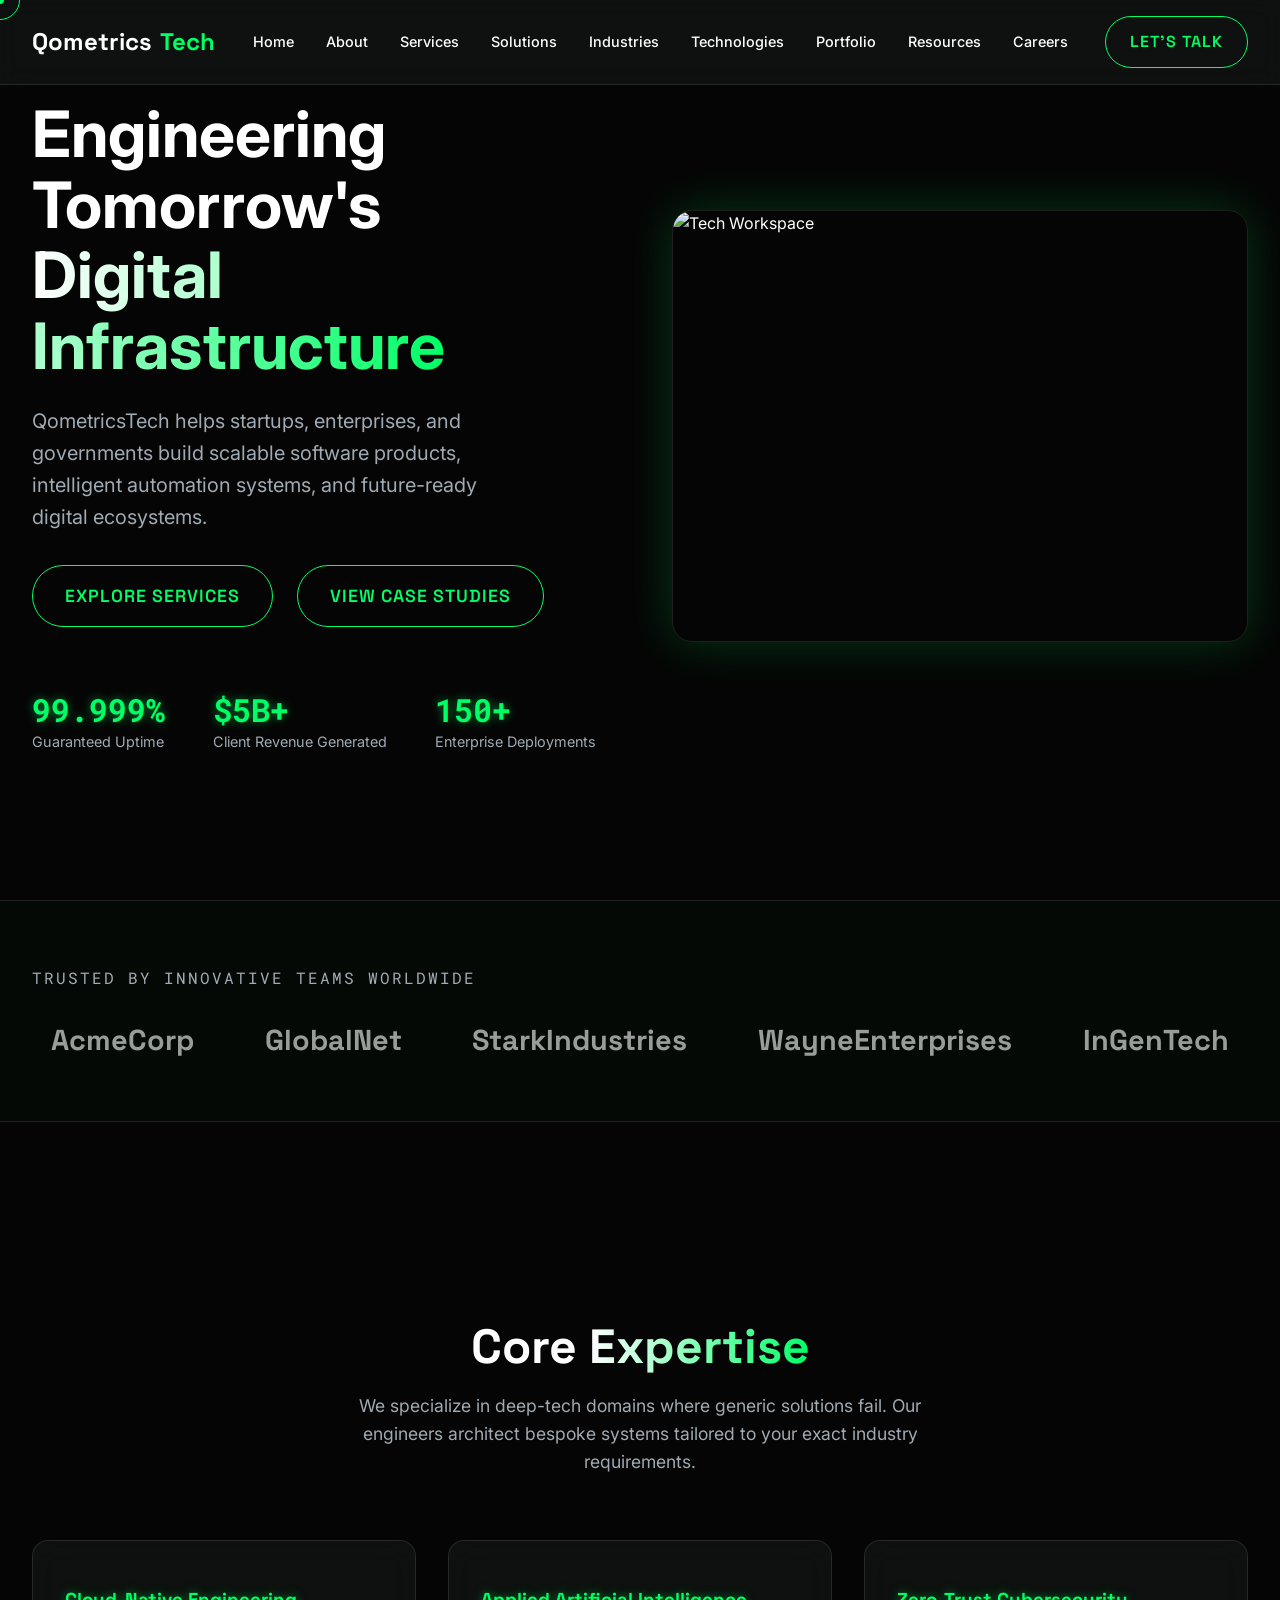
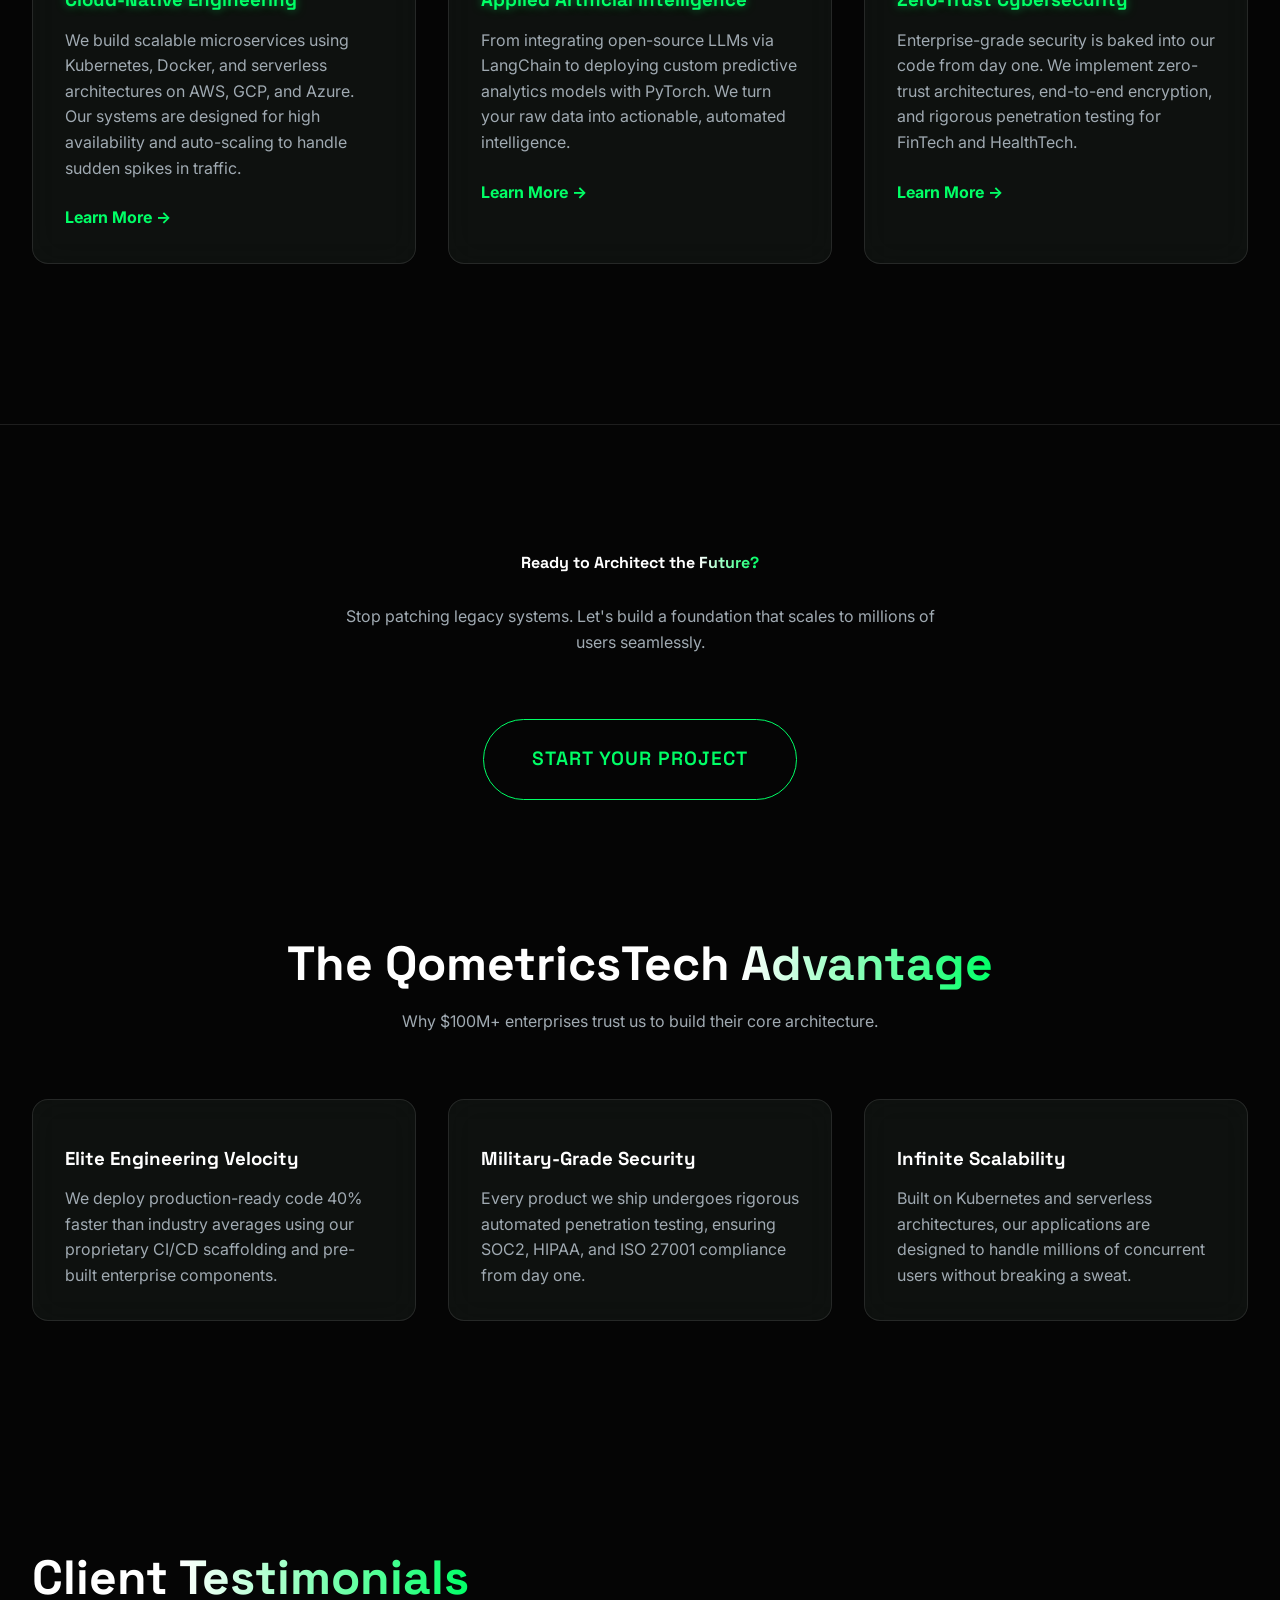
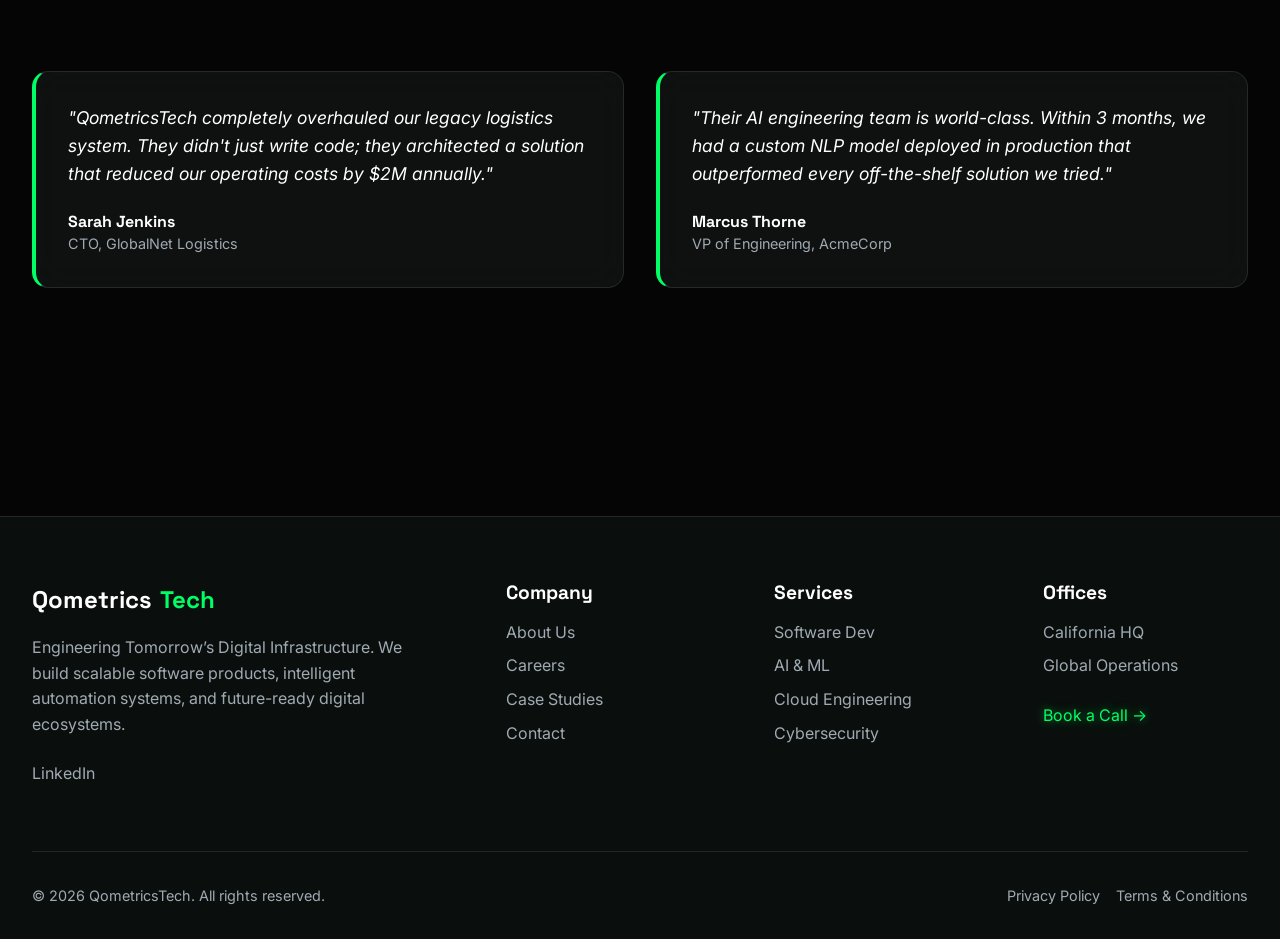
==== commit e9633ed7: "Force browser cache invalidation for main.js across all pages" ====
--- a/index.html
+++ b/index.html
@@ -20,7 +20,7 @@
   <script src="https://cdn.jsdelivr.net/npm/tsparticles@2/tsparticles.bundle.min.js" defer></script>
   
   <!-- Main Scripts -->
-  <script src="assets/js/main.js" defer></script>
+  <script src="assets/js/main.js?v=3" defer></script>
   <script src="assets/js/particles.js" defer></script>
 </head>
 <body>
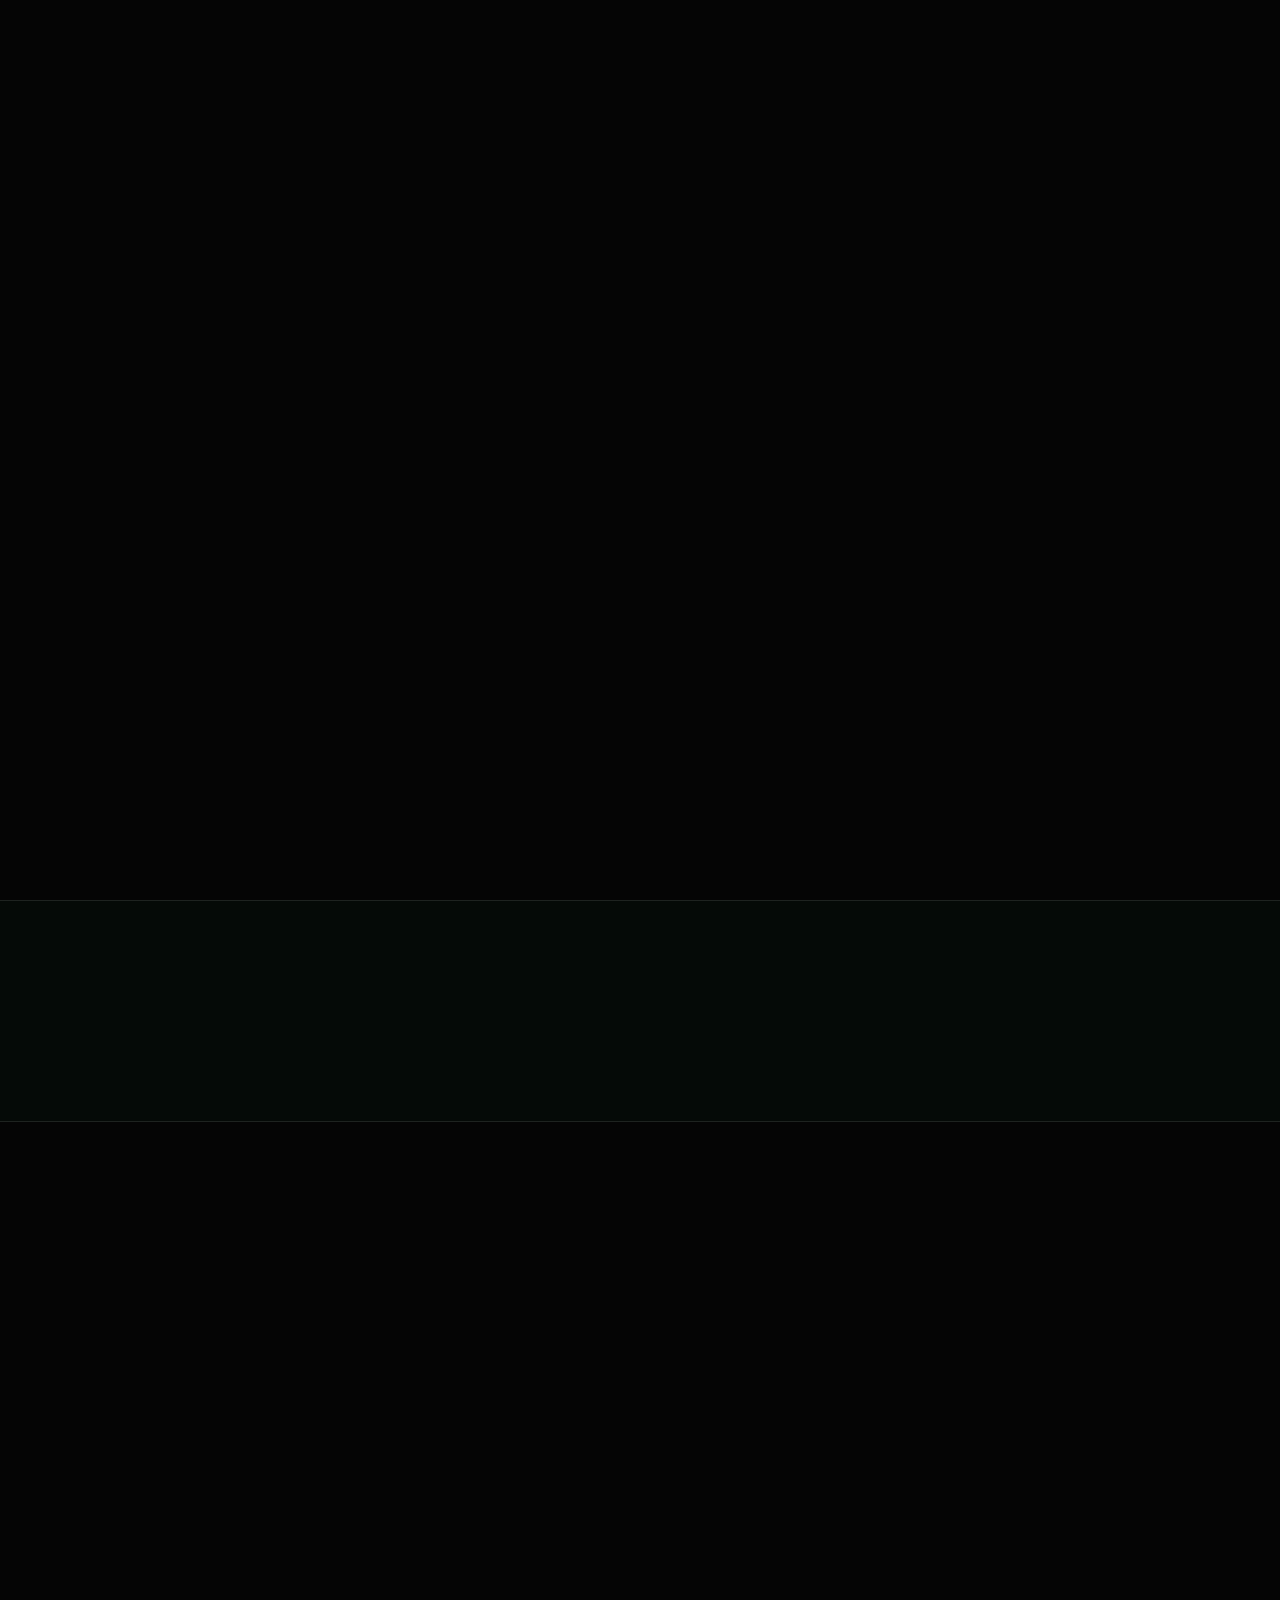
==== commit 00d16cbf: "Add Google Site Verification meta tag to homepage" ====
--- a/index.html
+++ b/index.html
@@ -4,6 +4,7 @@
   <meta charset="UTF-8">
   <meta name="viewport" content="width=device-width, initial-scale=1.0">
   <title>QometricsTech | Engineering Tomorrow's Digital Infrastructure</title>
+  <meta name="google-site-verification" content="nP1jsqXmAJi6lq8nuWrZY8uNky0_9yRZNyCeXzvqiOw" />
   
   <!-- CSS Links -->
   <link rel="stylesheet" href="assets/css/variables.css">
@@ -20,7 +21,7 @@
   <script src="https://cdn.jsdelivr.net/npm/tsparticles@2/tsparticles.bundle.min.js" defer></script>
   
   <!-- Main Scripts -->
-  <script src="assets/js/main.js?v=3" defer></script>
+  <script src="assets/js/main.js?v=4" defer></script>
   <script src="assets/js/particles.js" defer></script>
 </head>
 <body>
--- a/assets/css/base.css
+++ b/assets/css/base.css
@@ -12,7 +12,7 @@
   font-family: var(--font-body);
   line-height: 1.6;
   overflow-x: hidden;
-  cursor: none; /* For custom cursor */
+   
 }
 
 h1, h2, h3, h4, h5, h6 {
@@ -25,7 +25,7 @@
   color: inherit;
   text-decoration: none;
   transition: var(--transition-fast);
-  cursor: none; /* Custom cursor handles clicks */
+   
 }
 
 ul {
@@ -60,50 +60,7 @@
 }
 
 /* Custom Cursor */
-.cursor-dot {
-  width: 8px;
-  height: 8px;
-  background-color: var(--color-neon-green);
-  border-radius: 50%;
-  position: fixed;
-  top: 0;
-  left: 0;
-  transform: translate(-50%, -50%);
-  pointer-events: none;
-  z-index: 9999;
-  transition: width 0.2s, height 0.2s, background-color 0.2s;
-}
-
-.cursor-outline {
-  width: 40px;
-  height: 40px;
-  border: 1px solid var(--color-neon-green);
-  border-radius: 50%;
-  position: fixed;
-  top: 0;
-  left: 0;
-  transform: translate(-50%, -50%);
-  pointer-events: none;
-  z-index: 9998;
-  transition: width 0.2s, height 0.2s, background-color 0.2s;
-  transition-duration: 0.1s;
-  transition-timing-function: ease-out;
-}
-
-.cursor-hover .cursor-dot {
-  width: 12px;
-  height: 12px;
-  background-color: transparent;
-  border: 2px solid var(--color-neon-green);
-}
-
-.cursor-hover .cursor-outline {
-  width: 60px;
-  height: 60px;
-  background-color: var(--color-neon-green-dim);
-}
-
-#tsparticles {
+.cursor-hover .cursor-hover #tsparticles {
   position: fixed;
   top: 0;
   left: 0;
--- a/assets/css/layout.css
+++ b/assets/css/layout.css
@@ -47,7 +47,6 @@
   border: none;
   color: var(--color-text-main);
   font-size: 1.5rem;
-  cursor: none;
   z-index: 1001;
 }
 
